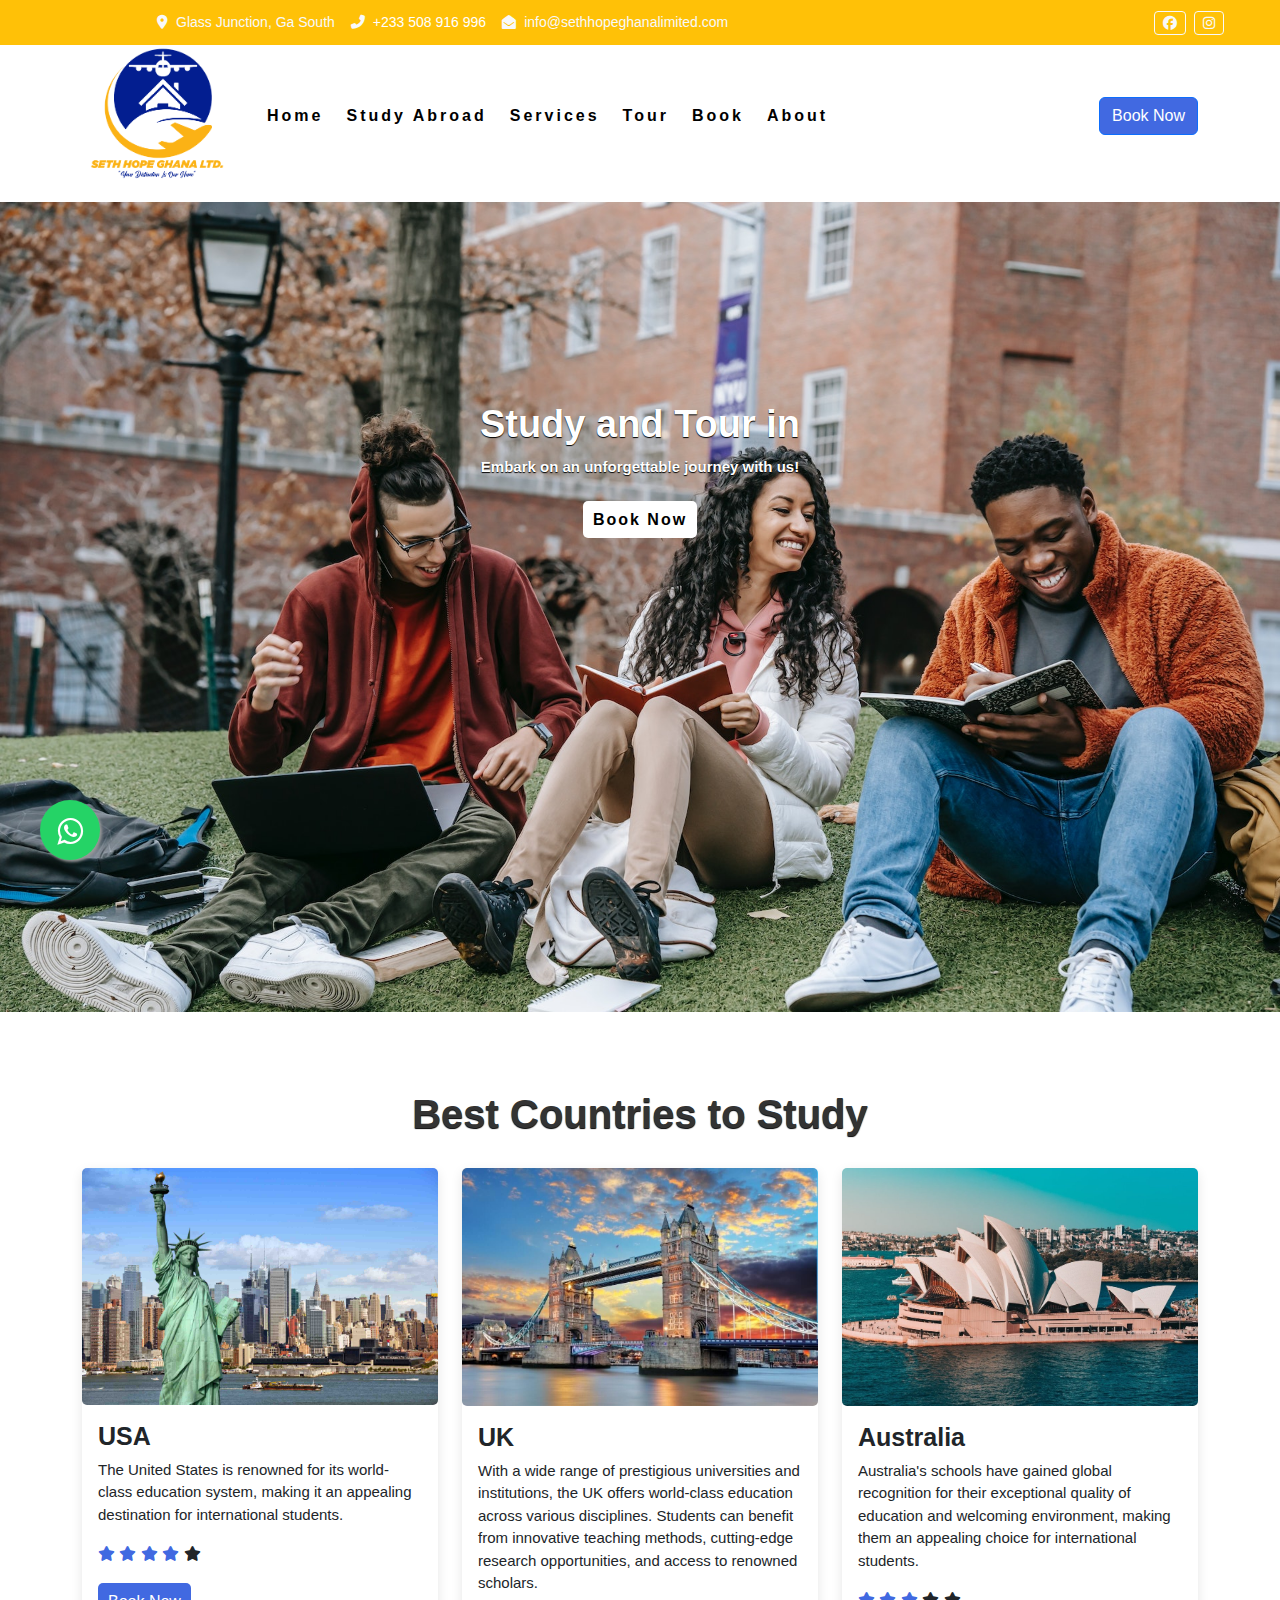
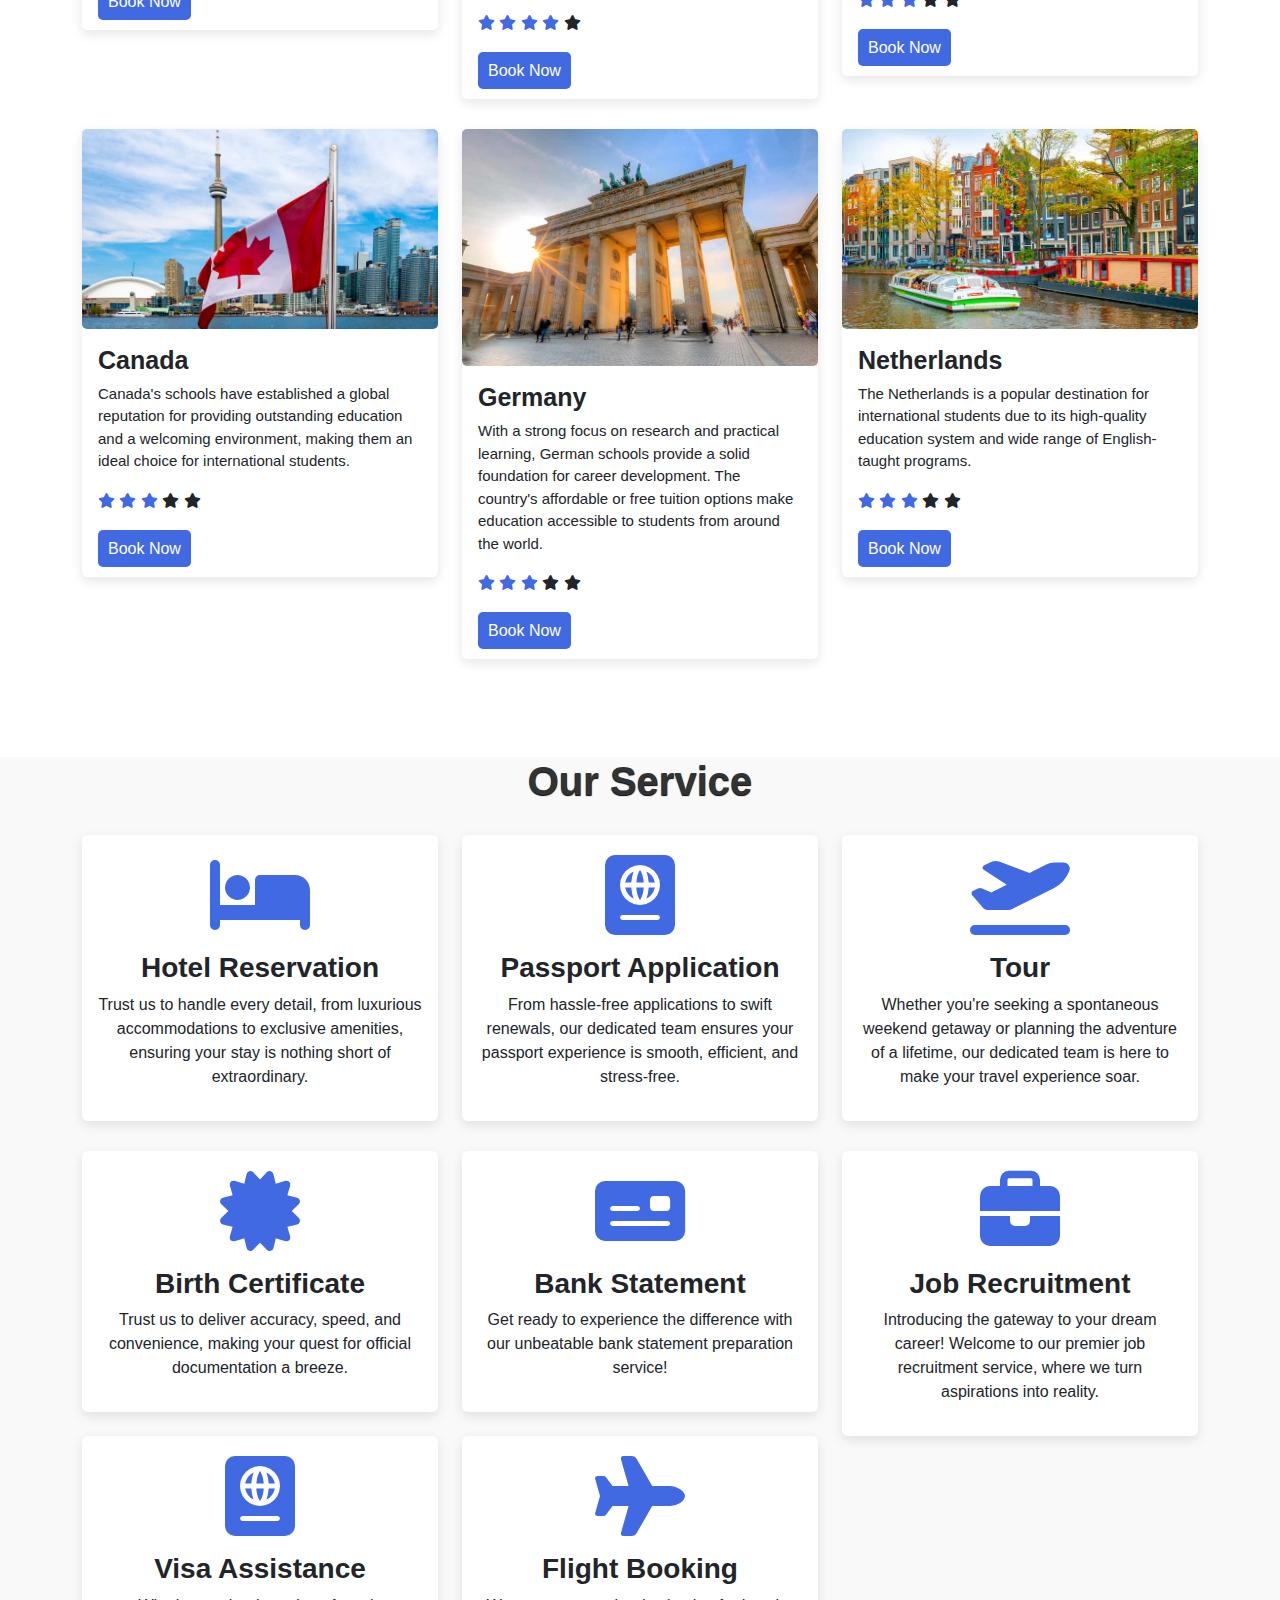
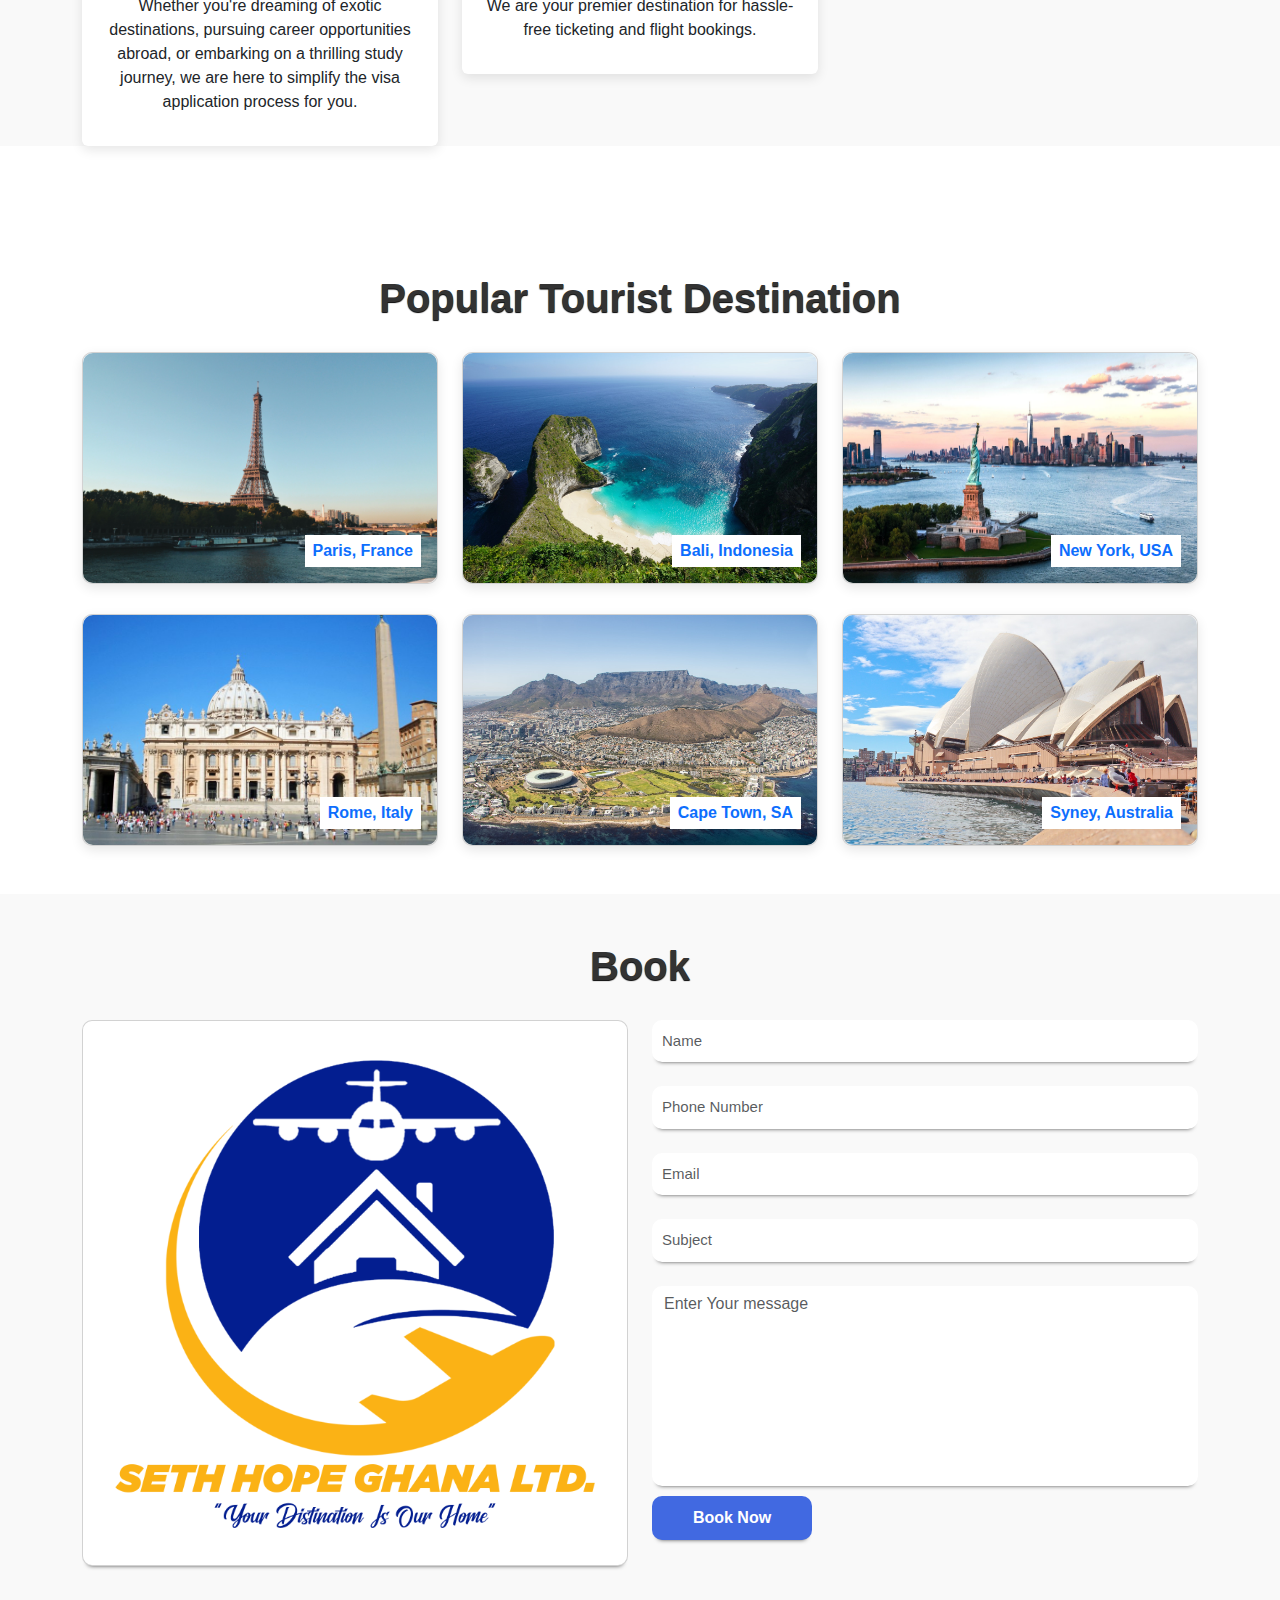
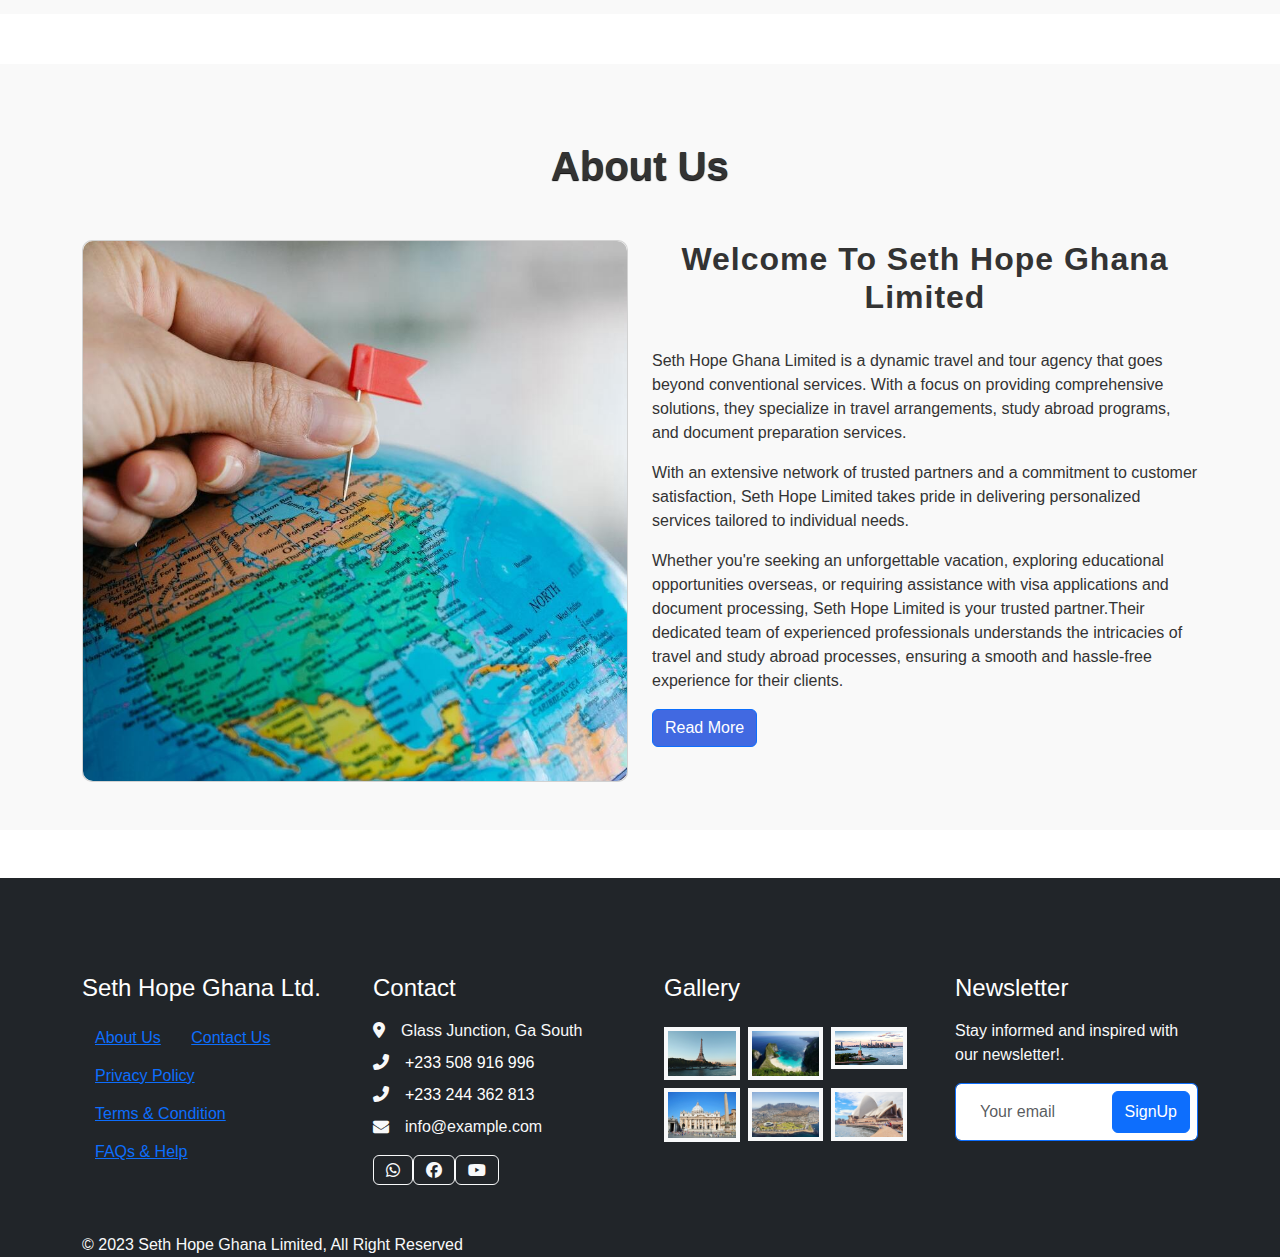
==== index.html @ 926e3846 "website files" ====
<html lang="en">
<head>
    <meta charset="UTF-8">
    <meta http-equiv="X-UA-Compatible" content="IE=edge">
    <meta name="viewport" content="width=device-width, initial-scale=1.0">
    <title>Seth Hope Ghana Limited</title>

    

    <!-- Bootstrap Link -->
    <!-- <link href="https://cdn.jsdelivr.net/npm/bootstrap@5.0.2/dist/css/bootstrap.min.css" rel="stylesheet" integrity="sha384-EVSTQN3/azprG1Anm3QDgpJLIm9Nao0Yz1ztcQTwFspd3yD65VohhpuuCOmLASjC" crossorigin="anonymous"> -->
    <link rel="stylesheet" href="css/bootstrap.min.css">
    <link rel="stylesheet" href="css/style.css">
    <!-- Bootstrap Link -->


    <!-- Font Awesome Cdn -->
    <link rel="stylesheet" href="https://cdnjs.cloudflare.com/ajax/libs/font-awesome/6.2.1/css/all.min.css">
    <link rel="stylesheet" href="https://maxcdn.bootstrapcdn.com/font-awesome/4.5.0/css/font-awesome.min.css">
    <!-- Font Awesome Cdn -->


    <!-- Google Fonts -->
    <link rel="preconnect" href="https://fonts.googleapis.com">
    <link rel="preconnect" href="https://fonts.gstatic.com" crossorigin>
    <link href="https://fonts.googleapis.com/css2?family=Roboto:wght@500&display=swap" rel="stylesheet">
    <!-- Google Fonts -->

    <!-- Libraries Stylesheet -->
    <link href="lib/animate/animate.min.css" rel="stylesheet">
    <link href="lib/owlcarousel/assets/owl.carousel.min.css" rel="stylesheet">
    <link href="lib/tempusdominus/css/tempusdominus-bootstrap-4.min.css" rel="stylesheet" />
</head>
<body>
    <!-- Back-to-top Start -->
    <button onclick="topFunction()" id="myBtn" title="Go to top"><i class="fas fa-angle-up"></i></button> 
    <!-- Back-to-top End -->

    <!-- Topbar Start -->
    <div class="container-fluid bg-warning px-5 d-none d-lg-block fixed-top">
      <div class="row gx-0">
          <div class="col-lg-8 text-center text-lg-center mb-2 mb-lg-0">
              <div class="d-inline-flex align-items-center" style="height: 45px;">
                  <small class="me-3 text-light"><i class="fa fa-map-marker-alt me-2"></i>Glass Junction, Ga South</small>
                  <small class="me-3 text-light"><i class="fa fa-phone-alt me-2"></i><a href="tel://+233 508 916 996" id="tel">+233 508 916 996</a></small>
                  <small class="text-light"><i class="fa fa-envelope-open me-2"></i>info@sethhopeghanalimited.com</small>
              </div>
          </div>
          <div class="col-lg-4 text-center text-lg-end">
              <div class="d-inline-flex align-items-center" style="height: 45px;">
                  <a class="btn btn-sm btn-outline-light btn-sm-square  me-2" href=""><i class="fab fa-facebook-f fw-normal"></i></a>
                  <a class="btn btn-sm btn-outline-light btn-sm-square  me-2" href=""><i class="fab fa-instagram fw-normal"></i></a>
              </div>
          </div>
      </div>
  </div>
  <!-- Topbar End -->

    <!-- Navbar Start -->
    <nav class="navbar navbar-expand-lg " id="navbar">
        <div class="container">
          <a class="navbar-brand me-auto" href="index.html" id="logo1">
            <img src="images/Seth Hope Ghana Ltd. logo.png" alt="Logo" height="150px" width="150px">
          </a>
          <button class="navbar-toggler" type="button" data-bs-toggle="collapse" data-bs-target="#mynavbar">
            <span><i class="fa-solid fa-bars"></i></span>
          </button>
          <div class="collapse navbar-collapse" id="mynavbar">
            <ul class="navbar-nav me-auto">
              <li class="nav-item">
                <a class="nav-link active" href="index.html">Home</a>
              </li>
              <li class="nav-item">
                <a class="nav-link" href="#packages">Study Abroad</a>
              </li>
              <li class="nav-item">
                <a class="nav-link" href="#services">Services</a>
              </li>
              <li class="nav-item">
                <a class="nav-link" href="#gallary">Tour</a>
              </li>
              <li class="nav-item">
                <a class="nav-link" href="#book">Book</a>
              </li>
              <li class="nav-item">
                <a class="nav-link" href="#about">About</a>
              </li>
            </ul>
            <form class="d-flex">
              <!-- <input class="form-control me-2" type="text" placeholder="Search"> -->
              <a href="#book" class="btn btn-primary m" type="button" id="nav-book">Book Now</a>
            </form>
          </div>
        </div>
      </nav>
    <!-- Navbar End -->



    <!-- Home Section Start -->
    <div class="home">
        <div class="content">
            <h5>Study and Tour in</h5>
            <h1><span class="changecontent"></span></h1>
            <p>Embark on an unforgettable journey with us!</p>
            <a href="#book">Book Now</a>
        </div>
    </div>
    <!-- Home Section End -->



    <!-- Section Packages/Study Start -->
    <section class="packages py-5" id="packages">
      <div class="container">
        <div class="main-txt">
          <h1>Best Countries to Study</h1>
        </div>
        <div class="row" style="margin-top: 30px;">
          <div class="col-md-4 py-3 py-md-0">
            <div class="card">
              <img src="./images/statue-of-liberty-new-york-city-skyline.jpg" alt="">
              <div class="card-body">
                <h3>USA</h3>
                <p>The United States is renowned for its world-class education system, making 
                  it an appealing destination for international students.</p>
                <div class="star">
                  <i class="fa-solid fa-star checked"></i>
                  <i class="fa-solid fa-star checked"></i>
                  <i class="fa-solid fa-star checked"></i>
                  <i class="fa-solid fa-star checked"></i>
                  <i class="fa-solid fa-star "></i>
              </div><br>
                <a href="#book">Book Now</a>
              </div>
            </div>
          </div>
          <div class="col-md-4 py-3 py-md-0">
            <div class="card">
              <img src="./images/UK-Tower-bridge-1024x683.jpg" alt="">
              <div class="card-body">
                <h3>UK</h3>
                <p>With a wide range of prestigious universities and institutions, 
                  the UK offers world-class education across various disciplines. 
                  Students can benefit from innovative teaching methods, cutting-edge 
                  research opportunities, and access to renowned scholars.</p>
                <div class="star">
                  <i class="fa-solid fa-star checked"></i>
                  <i class="fa-solid fa-star checked"></i>
                  <i class="fa-solid fa-star checked"></i>
                  <i class="fa-solid fa-star checked"></i>
                  <i class="fa-solid fa-star "></i>
                </div><br>
                <a href="#book">Book Now</a>
              </div>
            </div>
          </div>
          <div class="col-md-4 py-3 py-md-0">
            <div class="card">
              <img src="./images/Australia.jpg" alt="">
              <div class="card-body">
                <h3>Australia</h3>
                <p>Australia's schools have gained global recognition for their exceptional quality 
                  of education and welcoming environment, making them an appealing choice for 
                  international students. </p>
                <div class="star">
                  <i class="fa-solid fa-star checked"></i>
                  <i class="fa-solid fa-star checked"></i>
                  <i class="fa-solid fa-star checked"></i>
                  <i class="fa-solid fa-star "></i>
                  <i class="fa-solid fa-star "></i>
                </div><br>
                <a href="#book">Book Now</a>
              </div>
            </div>
          </div>
        </div>
        <div class="row" style="margin-top: 30px;">
          <div class="col-md-4 py-3 py-md-0">
            <div class="card">
              <img src="./images/Canada.jpg" alt="">
              <div class="card-body">
                <h3>Canada</h3>
                <p>Canada's schools have established a global reputation for providing outstanding 
                  education and a welcoming environment, making them an ideal choice for international 
                  students. </p>
                <div class="star">
                  <i class="fa-solid fa-star checked"></i>
                  <i class="fa-solid fa-star checked"></i>
                  <i class="fa-solid fa-star checked"></i>
                  <i class="fa-solid fa-star "></i>
                  <i class="fa-solid fa-star "></i>
                </div><br>
                <a href="#book">Book Now</a>
              </div>
            </div>
          </div>
          <div class="col-md-4 py-3 py-md-0">
            <div class="card">
              <img src="./images/germany-1024x683.jpg" alt="">
              <div class="card-body">
                <h3>Germany</h3>
                <p>With a strong focus on research and practical learning, German schools provide 
                  a solid foundation for career development. The country's affordable or free 
                  tuition options make education accessible to students from around the world.</p>
                <div class="star">
                  <i class="fa-solid fa-star checked"></i>
                  <i class="fa-solid fa-star checked"></i>
                  <i class="fa-solid fa-star checked"></i>
                  <i class="fa-solid fa-star "></i>
                  <i class="fa-solid fa-star "></i>
                </div><br>
                <a href="#book">Book Now</a>
              </div>
            </div>
          </div>
          <div class="col-md-4 py-3 py-md-0">
            <div class="card">
              <img src="./images/Netherlands-landmark.jpeg" alt="">
              <div class="card-body">
                <h3>Netherlands</h3>
                <p>The Netherlands is a popular destination for international students due to its 
                  high-quality education system and wide range of English-taught programs.</p>
                <div class="star">
                  <i class="fa-solid fa-star checked"></i>
                  <i class="fa-solid fa-star checked"></i>
                  <i class="fa-solid fa-star checked"></i>
                  <i class="fa-solid fa-star "></i>
                  <i class="fa-solid fa-star "></i>
                </div><br>
                <a href="#book">Book Now</a>
              </div>
            </div>
          </div>
        </div>
      </div>
    </section>
    <!-- Section Packages End -->


    <!-- Section Services Start -->
    <section class="services py-auto" id="services">
      <div class="container">
        <div class="main-txt">
          <h1>Our Service</h1>
        </div>
        <div class="row" style="margin-top: 30px;">
          <div class="col-md-4 py-3 py-md-0">
            <div class="card">
              <i class="fas fa-hotel"></i>
              <div class="card-body">
                <h3>Hotel Reservation</h3>
                <p>Trust us to handle every detail, from luxurious accommodations to exclusive amenities, ensuring your stay 
                  is nothing short of extraordinary.
                </p>
              </div>
            </div>
          </div>
          <div class="col-md-4 py-3 py-md-0">
            <div class="card">
              <i class="fas fa-passport"></i>
              <div class="card-body">
                <h3>Passport Application</h3>
                <p>
                  From hassle-free applications to swift renewals, our dedicated team ensures your 
                  passport experience is smooth, efficient, and stress-free.
                </p>
              </div>
            </div>
          </div>
          <div class="col-md-4 py-3 py-md-0">
            <div class="card">
              <i class="fas fa-plane-departure"></i>
              <div class="card-body">
                <h3>Tour</h3>
                <p>Whether you're seeking a spontaneous weekend getaway or planning the adventure 
                  of a lifetime, our dedicated team is here to make your travel experience soar.</p>
              </div>
            </div>
          </div>
        </div>
        <div class="row" style="margin-top: 30px;">
          <div class="col-md-4 py-3 py-md-0">
            <div class="card">
              <i class="fas fa-certificate"></i>
              <div class="card-body">
                <h3>Birth Certificate</h3>
                <p>Trust us to deliver accuracy, speed, and convenience, making your quest 
                  for official documentation a breeze.</p>
              </div>
            </div>
          </div>
          <div class="col-md-4 py-3 py-md-0">
            <div class="card">
              <i class="fas fa-money-check"></i>
              <div class="card-body">
                <h3>Bank Statement</h3>
                <p>Get ready to experience the difference with our unbeatable bank statement 
                  preparation service! 
                </p>
              </div>
            </div>
          </div>
          <div class="col-md-4 py-3 py-md-0">
            <div class="card">
              <i class="fas fa-briefcase"></i>
              <div class="card-body">
                <h3>Job Recruitment</h3>
                <p>Introducing the gateway to your dream career! Welcome to our premier job 
                  recruitment service, where we turn aspirations into reality.
                </p>
              </div>
            </div>
          </div>
          <div class="col-md-4 py-3 py-md-0">
            <div class="card">
              <i class="fas fa-passport"></i>
              <div class="card-body">
                <h3>Visa Assistance</h3>
                <p>Whether you're dreaming of exotic destinations, pursuing career opportunities 
                  abroad, or embarking on a thrilling study journey, we are here to simplify 
                  the visa application process for you.
                </p>
              </div>
            </div>
          </div>
          <div class="col-md-4 py-3 py-md-0">
            <div class="card">
              <i class="fas fa-plane"></i>
              <div class="card-body">
                <h3>Flight Booking</h3>
                <p>We are your premier destination for hassle-free ticketing and flight bookings.
                </p>
              </div>
            </div>
          </div>
        </div>
      </div>
    </section>
    <!-- Section Services End -->




    <!-- Section Tour Start -->
    <section class="gallary py-5" id="gallary">
      <div class="container">
        <div class="main-txt">
          <h1>Popular Tourist Destination</h1>
        </div>
        <div class="row" style="margin-top: 30px;">
          <div class="col-md-4 py-3 py-md-0">
            <div class="card">
              <img src="./images/paris.jpg" alt="Paris, France" height="230px">
              <div class="bg-white text-primary fw-bold position-absolute bottom-0 end-0 m-3 py-1 px-2">Paris, France</div>
            </div>
          </div>
          <div class="col-md-4 py-3 py-md-0">
            <div class="card">
              <img src="./images/bali.jpg" alt="Bali, Indonesia" height="230px">
              <div class="bg-white text-primary fw-bold position-absolute bottom-0 end-0 m-3 py-1 px-2">Bali, Indonesia</div>
            </div>
          </div>
          <div class="col-md-4 py-3 py-md-0">
            <div class="card">
              <img src="./images/new-york.jpg" alt="new york, USA" height="230px">
              <div class="bg-white text-primary fw-bold position-absolute bottom-0 end-0 m-3 py-1 px-2">New York, USA</div>
            </div>
          </div>
        </div>
        <div class="row" style="margin-top: 30px;">
          <div class="col-md-4 py-3 py-md-0">
            <div class="card">
              <img src="./images/rome.jpg" alt="Rome, Italy" height="230px">
              <div class="bg-white text-primary fw-bold position-absolute bottom-0 end-0 m-3 py-1 px-2">Rome, Italy</div>
            </div>
          </div>
          <div class="col-md-4 py-3 py-md-0">
            <div class="card">
              <img src="./images/cape-town.jpg" alt="Cape Town, South Africa" height="230px">
              <div class="bg-white text-primary fw-bold position-absolute bottom-0 end-0 m-3 py-1 px-2">Cape Town, SA</div>
            </div>
          </div>
          <div class="col-md-4 py-3 py-md-0">
            <div class="card">
              <img src="./images/sydney.jpg" alt="Sydney, Australia" height="230px">
              <div class="bg-white text-primary fw-bold position-absolute bottom-0 end-0 m-3 py-1 px-2">Syney, Australia</div>
            </div>
          </div>
        </div>
      </div>
    </section>
    <!-- Section Gallary End -->

    <!-- Section Book Start -->
    <section class="book py-5" id="book">
      <div class="container">
        <div class="main-text">
          <h1>Book</h1>
        </div>
        <div class="row">
          <div class="col-md-6 py-3 py-md-0">
            <div class="card">
              <img src="./images/Seth Hope Ghana Ltd. logo.png" alt="">
            </div>
          </div>
          <div class="col-md-6 py-3 py-md-0">
            <form action="mailto:someone@example.com" method="post" enctype="text/plain">
              <input type="text" class="form-control" placeholder="Name" required><br>
              <input type="text" class="form-control" placeholder="Phone Number" required><br>
              <input type="email" class="form-control" placeholder="Email" required><br>
              <input type="text" class="form-control" placeholder="Subject" required><br>
              <textarea class="form-control" rows="5" name="text" placeholder="Enter Your message"></textarea>
              <input type="submit" value="Book Now" class="submit" required>
            </form>
          </div>
        </div>
      </div>
    </section>
    <!-- Section Book End -->

    <!-- About Start -->
    <section class="about py-5" id="about">
      <div class="container">
        <div class="main-txt">
          <h1>About Us</h1>
        </div>
        <div class="row" style="margin-top: 50px;">
          <div class="col-md-6 py-3 py-md-0">
            <div class="card">
              <img src="./images/Pin_on_Map-crop.jpg" alt="">
            </div>
          </div>
          <div class="col-md-6 py-3 py-md-0">
            <h2 class="text-center">Welcome To Seth Hope Ghana Limited</h2><br>
            <p>Seth Hope Ghana Limited is a dynamic travel and tour agency that goes beyond 
              conventional services. With a focus on providing comprehensive solutions,
              they specialize in travel arrangements, study abroad programs, and 
              document preparation services.</p>
              <p>With an extensive network of trusted partners and a commitment to customer 
                satisfaction, Seth Hope Limited takes pride in delivering personalized 
                services tailored to individual needs.</p> 
              <p>Whether you're seeking an unforgettable 
                vacation, exploring educational opportunities overseas, or requiring 
                assistance with visa applications and document processing, Seth Hope 
                Limited is your trusted partner.Their dedicated team of experienced 
                professionals understands the intricacies of travel and study abroad 
                processes, ensuring a smooth and hassle-free experience for their clients. </p>
            <a href="contact.html" class="btn btn-primary m" type="button" id="nav-book">Read More</a>
          </div>
        </div>
      </div>
    </section>
    <!-- About End -->

    <!-- Whatsapp Float Start -->
    <a href="https://api.whatsapp.com/send?phone=0508916996" class="float" target="_blank">
      <i class="fa fa-whatsapp my-float"></i>
    </a>
    <!-- Whatsapp Float End -->

    
    <!-- Footer Start -->
    <div class="container-fluid bg-dark text-light footer pt-5 mt-5 wow fadeIn" data-wow-delay="0.1s">
      <div class="container py-5">
          <div class="row g-5">
              <div class="col-lg-3 col-md-6">
                  <h4 class="text-white mb-3">Seth Hope Ghana Ltd.</h4>
                  <a class="btn btn-link" href="#about">About Us</a>
                  <a class="btn btn-link" href="contact.html">Contact Us</a>
                  <a class="btn btn-link" >Privacy Policy</a>
                  <a class="btn btn-link">Terms & Condition</a>
                  <a class="btn btn-link" >FAQs & Help</a>
              </div>
              <div class="col-lg-3 col-md-6">
                  <h4 class="text-white mb-3">Contact</h4>
                  <p class="mb-2"><i class="fa fa-map-marker-alt me-3"></i>Glass Junction, Ga South</p>
                  <div>
                    <p class="mb-2"><i class="fa fa-phone-alt me-3"></i><a href="tel://+233 508 916 996" id="tel">+233 508 916 996</a></p>
                    <p class="mb-2"><i class="fa fa-phone-alt me-3"></i><a href="tel://+233 508 916 996" id="tel">+233 244 362 813</a></p>
                  </div>
                  <p class="mb-2"><i class="fa fa-envelope me-3"></i>info@example.com</p>
                  <div class="d-flex pt-2">
                      <a class="btn btn-outline-light btn-social" href="https://api.whatsapp.com/send?phone=0508916996"><i class="fab fa-whatsapp"></i></a>
                      <a class="btn btn-outline-light btn-social" href=""><i class="fab fa-facebook-f"></i></a>
                      <a class="btn btn-outline-light btn-social" href=""><i class="fab fa-youtube"></i></a>
                  </div>
              </div>
              <div class="col-lg-3 col-md-6">
                  <h4 class="text-white mb-3">Gallery</h4>
                  <div class="row g-2 pt-2">
                      <div class="col-4">
                          <img class="img-fluid bg-light p-1" src="images/paris.jpg" alt="">
                      </div>
                      <div class="col-4">
                          <img class="img-fluid bg-light p-1" src="images/bali.jpg" alt="">
                      </div>
                      <div class="col-4">
                          <img class="img-fluid bg-light p-1" src="images/new-york.jpg" alt="">
                      </div>
                      <div class="col-4">
                          <img class="img-fluid bg-light p-1" src="images/rome.jpg" alt="">
                      </div>
                      <div class="col-4">
                          <img class="img-fluid bg-light p-1" src="images/cape-town.jpg" alt="">
                      </div>
                      <div class="col-4">
                          <img class="img-fluid bg-light p-1" src="images/sydney.jpg" alt="">
                      </div>
                  </div>
              </div>
              <div class="col-lg-3 col-md-6">
                  <h4 class="text-white mb-3">Newsletter</h4>
                  <p>Stay informed and inspired with our newsletter!.</p>
                  <div class="position-relative mx-auto" style="max-width: 400px;">
                      <input class="form-control border-primary w-100 py-3 ps-4 pe-5" type="text" placeholder="Your email">
                      <button type="button" class="btn btn-primary py-2 position-absolute top-0 end-0 mt-2 me-2">SignUp</button>
                  </div>
              </div>
          </div>
      </div>
      <div class="container">
          <div class="copyright">
              <div class="row ">
                  <div class="col-md-6 text-center text-md-start mb-3 mb-md-0">
                      &copy; <a class="border-bottom" href="#"></a> 2023 Seth Hope Ghana Limited, All Right Reserved
                  </div>
                  <div class="col-md-6 text-center text-md-end">
                  </div>
              </div>
          </div>
      </div>
  </div>
  <!-- Footer End -->


  <!-- <script src="https://cdn.jsdelivr.net/npm/bootstrap@5.0.2/dist/js/bootstrap.bundle.min.js" integrity="sha384-MrcW6ZMFYlzcLA8Nl+NtUVF0sA7MsXsP1UyJoMp4YLEuNSfAP+JcXn/tWtIaxVXM" crossorigin="anonymous"></script> -->
  <script src="js/bootstrap.bundle.min.js"></script>
  <script src="/js/javascript.js"></script>

</body>
</html>
---- css/style.css ----
*{
    margin: 0;
    padding: 0;
    box-sizing:content-box;
    text-decoration: none;
    list-style: none;
    scroll-behavior: smooth;
    font-family: 'Lato', sans-serif;
}

#logo1{
    height: 100px;
}
/* Top Bar */
.top-bar{
    background-color: goldenrod;
    justify-content: center;
    text-align: justify;
}
/* Top Bar */


/* Navbar Start */
#navbar{
    background: white;
    /* margin-top: 3%; */
    padding-top: 3%;
}
#logo1{
    position:relative; /* not here*/
    font-size: 36px;
    font-weight: 550;
    color: black;
    text-shadow: 0px 1px 1px black;
    margin-bottom: 5%;
    padding-top: 0%;
}
#logo{
    position:absolute;
    top:10px; 
    left:10px;
    width:40px;
    height:40px;
    overflow:hidden;
}

#logo span{
    color: #4169e1;
}


.navbar-toggler span{
    color: #4169e1;
}
.navbar-nav{
    margin-left: 20px;
}
.nav-item .nav-link{
    font-size: 16px;
    font-weight: 550;
    color: black;
    letter-spacing: 3px;
    border-radius: 3px;
    transition: 0.5s ease;
    margin-left: 7;
}
.nav-item .nav-link:hover{
    background: #4169e1;
    color: white;
}
#navbar form button{
    background: 4169e1;
    color: white;
    border: none;
}

#nav-book{
    background-color: #4169e1;
}
/* Navbar End */


/* Home Section Start */
.home{
    width: 100%;
    height: 90vh;
    background-image: url(/images/students_on_campus-1920x1280.jpg);
    background-repeat: no-repeat;
    background-size: cover;
}
.home .content{
    text-align: center;
    padding-top: 200px;
}
.home .content h5{
    color: white;
    font-size: 38px;
    font-weight: 550;
    text-shadow: 0px 1px 1px black;
}
.home .content h1{
    color: white;
    font-size: 70px;
    font-weight: 550;
    text-shadow: 0px 1px 1px black;
    margin-top: 5px;
}
.changecontent::after{
    content: ' ';
    color: #4169e1;
    text-shadow: 0px 1px 1px black;
    animation: changetext 25.5s infinite linear;
}
@keyframes changetext{
    0%{content: "Europe";}
    10%{content: "UK";}
    20%{content: "United States";}
    30%{content: "Canada";}
    40%{content: "Australia";}
    50%{content: "Golf Countries";}
    60%{content: "Italy";}
    70%{content: "Turkey";}
    80%{content: "France";}
    90%{content: "Germany";}
    100%{content: "United kingdom";}
} 
.home .content p{
    color: white;
    font-size: 15px;
    font-weight: 600;
    text-shadow: 0px 1px 1px black;
    margin-bottom: 30px;
    margin-top: 5px;
}
.home .content a{
    padding: 10px;
    background: white;
    color: black;
    letter-spacing: 2px;
    font-weight: 550;
    border-radius: 5px;
    text-decoration: none;
    transition: 0.5s;
}
.home .content a:hover{
    background: #4169e1;
    color: white;
}
@media (max-width:850px){
    .home{
        background-position: 50%;
    }
}
@media (max-width:450px){
    .home .content h5{
        font-size: 25px;
    }
    .home .content h1{
        font-size: 38px;
    }
    .home .content p{
        font-size: 13px;
    }
}
/* @media (min-width: 100px) and (max-width: 400px) {
    .navbar-brand {
        padding-top: 1em;
        padding-bottom: 2em;
        margin-bottom: 1rem;
    }
}

/* Home Section End */




/* Section Packages Start */
.main-txt h1{
    text-align: center;
    margin-top: 30px;
    font-weight: 600;
    text-shadow: 0px 1px 1px black;
}
.main-txt h1 span{
    color: #4169e1;
}
.packages .card{
    border-radius: 5px;
    border: none;
    box-shadow: rgba(0,0,0,0.1) 0px 4px 12px;
}
.packages .card img{
    border-radius: 5px;
    transition: 0.5s;
}

.packages .card img:hover{
    transform: scale(1.1);
}

.packages .card .card-body{
    background: transparent;
}
.packages .card .card-body h3{
    font-size: 25px;
    font-weight: 600;
}
.packages .card .card-body p{
    font-size: 15px;
}
.checked{
    color: #4169e1;
}
.star i{
    font-size: 15px;
}
.packages .card .card-body h6{
    font-size: 20px;
}
.packages .card .card-body a{
    padding: 10px;
    text-decoration: none;
    background: #4169e1;
    color: white;
    border-radius: 5px;
}
/* Section Packages End */




/* Section Services Start */
.services{
    background: #f9f9f9;
    margin-top: 50px;
}
.services .card{
    box-shadow: rgba(0,0,0,0.1) 0px 4px 12px;
    border: none;
    cursor: pointer;
}
.services .card i{
    font-size: 80px;
    text-align: center;
    color: #4169e1;
    margin-top: 20px;
}
.services .card .card-body h3{
    font-weight: 600;
}
.services .card .card-body{
    text-align: center;
}
/* Section Services End */





/* Section Tour Start */
.gallary{
    margin-top: 50px;
}
.gallary .card{
    border-radius: 10px;
    box-shadow: rgba(0,0,0,0.1) 0px 4px 12px;
    cursor: pointer;
}
.gallary .card img{
    border-radius: 10px;
    transition: 0.5s;
}
.gallary .card img:hover{
    transform: scale(1.1);
}
/* Section Gallary End */

/* Section Book Start */
.book{
    background: #f9f9f9;
    padding: 50px;
}
.main-text h1{
    text-align: center;
    text-shadow: 0px 1px 1px black;
    font-weight: 600;
}
.main-text h1 span{
    color: #4169e1;
}
.book .card{
    border-radius: 10px;
    box-shadow: 0px 5px 5px -6px black;
}
.book .row{
    margin-top: 30px;
}
.book form input{
    padding: 10px;
    color: black;
    border: none;
    outline: none;
    font-size: 15px;
    border-radius: 10px;
    box-shadow: 0px 5px 5px -6px black;
}
.book form textarea{
    border: none;
    border-radius: 10px;
    resize: none;
    box-shadow: 0px 5px 5px -6px black;
    height: 200px;
}
.book .submit{
    width: 160px;
    font-size: 16px;
    font-weight: 550;
    background: #4169e1;
    color: white;
    margin-top: 10px;
    transition: 0.5s;
}
.book .submit:hover{
    width: 170px;
}
@media (max-width:765px){
    .book{
        padding: 0;
    }
    .main-text h1{
        padding: 20px;
    }
}
/* Section Book End */



/* About Start */
.about{
    padding: 50px;
    margin-top: 50px;
    background: #f9f9f9;
}
.about .card{
    border-radius: 10px;
}
.about .card img{
    border-radius: 10px;
}
.about h2{
    font-weight: 600;
    letter-spacing: 1px;
}
.about p{
    font-weight: 500;
}
#about-btn{
    width: 150px;
    height: 38px;
    border: none;
    border-radius: 5px;
    background: #4169e1;
    color: white;
    letter-spacing: 2px;
    font-weight: 550;
    transition: 0.5s ease;
    cursor: pointer;
}
#about-btn:hover{
    width: 170px;
}
@media (max-width:765px){
    .about{
        padding: 0;
    }
}
/* About End */


/* Whatsapp Float Start */

.float{
    position:fixed;
    width:60px;
    height:60px;
    bottom:40px;
    left:40px;
    background-color:#25d366;
    color:#FFF;
    border-radius:50px;
    text-align:center;
    font-size:30px;
    box-shadow: 2px 2px 3px #999;
    z-index:100;
}
    
.my-float{
    margin-top:16px;
}

.float:hover{
    transform:rotate(360deg);
    transition: 0.5s ease;
}
/* Whatsapp Float End */


/* Back-to-top Start */
#myBtn {
    display: none;
    position: fixed;
    bottom: 20px;
    right: 30px;
    z-index: 99; 
    border: none; 
    outline: none; 
    background-color: #4169e1;
    color: white; 
    cursor: pointer; 
    padding: 15px;
    border-radius: 10px; 
    font-size: 18px;
    }

#myBtn:hover {
    background-color: #555; 
    }
/* Back-to-top End */


/* Contact us */

* {
	margin:0px;
	padding:0px;
}
*, *:after, *:before { -webkit-box-sizing: border-box; -moz-box-sizing: border-box; -ms-box-sizing:border-box; -o-box-sizing:border-box; box-sizing: border-box; }

.clearfix:before, .clearfix:after { display: table; content: ''; }
.clearfix:after { clear: both; }


body {
	background: #ffffff;
	color: #333;
	font-weight: normal;
	font-size: 1em;
	font-family: 'Roboto', Arial, sans-serif;
}

input:focus, textarea:focus, keygen:focus, select:focus {
	outline: none;
}
::-moz-placeholder {
	color: #666;
	font-weight: 300;
	opacity: 1;
}

::-webkit-input-placeholder {
	color: #666;
	font-weight: 300;
}


/* Contact Form Styling */

.textcenter {
	text-align: center;
}
.section1 {
	text-align: center;
	display: table;
	width: 100%;
}
.section1 .shtext {
	display: block;
	margin-top: 20px;
}
.section1 .seperator {
	border-bottom:1px solid #a2a2a2;
	width: 35px;
	display: inline-block;
	margin: 20px;
}

.section1 h1 {
	font-size: 40px;
	color: #4169e1;
	font-weight: normal;
}

.section2 {
    width: 1200px;
    margin: 25px auto;
}
.section2 .col2 {
	width: 48.71%;
}
.section2 .col2.first {
	float: left;
}
.section2 .col2.last {
	float: right;
}
.section2 .col2.column2 {
	padding: 0 30px;
}
.section2 span.collig {
	color: #a2a2a2;
	margin-right: 10px;
	display: inline-block;
}
.section2 .sec2addr {
	display: block;
	line-height: 26px;
}
.section2 .sec2addr p:first-child {
	margin-bottom: 10px;
}
.section2 .sec2contactform input[type="text"], 
.section2 .sec2contactform input[type="email"],
.section2 .sec2contactform textarea {
    padding: 18px;
    border: 0;
    background: #EDEDED;
    margin: 7px 0;
}
.section2 .sec2contactform textarea {
	width: 100%;
	display: block;
	color: #666;
  resize:none;
}
.section2 .sec2contactform input[type="submit"] {
	padding: 15px 40px;
    color: #fff;
    border: 0;
    background: #4169e1;
    font-size: 16px;
    text-transform: uppercase;
    margin: 7px 0;
    cursor: pointer;
}
.section2 .sec2contactform h3 {
	font-weight: normal;
    margin: 20px 0;
    margin-top: 30px;
    border-bottom: 1px solid #ddd;
    padding-bottom: 19px;
    color: #4169e1;
}

/* @media querries */

@media only screen and (max-width: 1266px) {
	.section2 {
		width: 100%;
	}
}
@media only screen and (max-width: 960px) {
	.container {
		padding: 0 30px 70px;
	}
	.section2 .col2 {
		width: 100%;
		display: block;
	}
	.section2 .col2.first {
		margin-bottom: 10px;
	}
	.section2 .col2.column2 {
		padding: 0;
	}
	body .sec2map {
		height: 250px !important;
	}
}
@media only screen and (max-width: 768px) {
	.section2 .sec2addr {
		font-size: 14px;
	}
	.section2 .sec2contactform h3 {
		font-size: 16px;
	}
	.section2 .sec2contactform input[type="text"], .section2 .sec2contactform input[type="email"], .section2 .sec2contactform textarea {
		padding: 10px;
		margin:3px 0;
	}
	.section2 .sec2contactform input[type="submit"] {
		padding: 10px 30px;
		font-size: 14px;
	}
}
@media only screen and (max-width: 420px) {
	.section1 h1 {
		font-size: 28px;
	}	
}

/* Contact us */

/* Footer Start */
#tel{
    text-decoration: none;
    color: white;
}
/* Footer End */
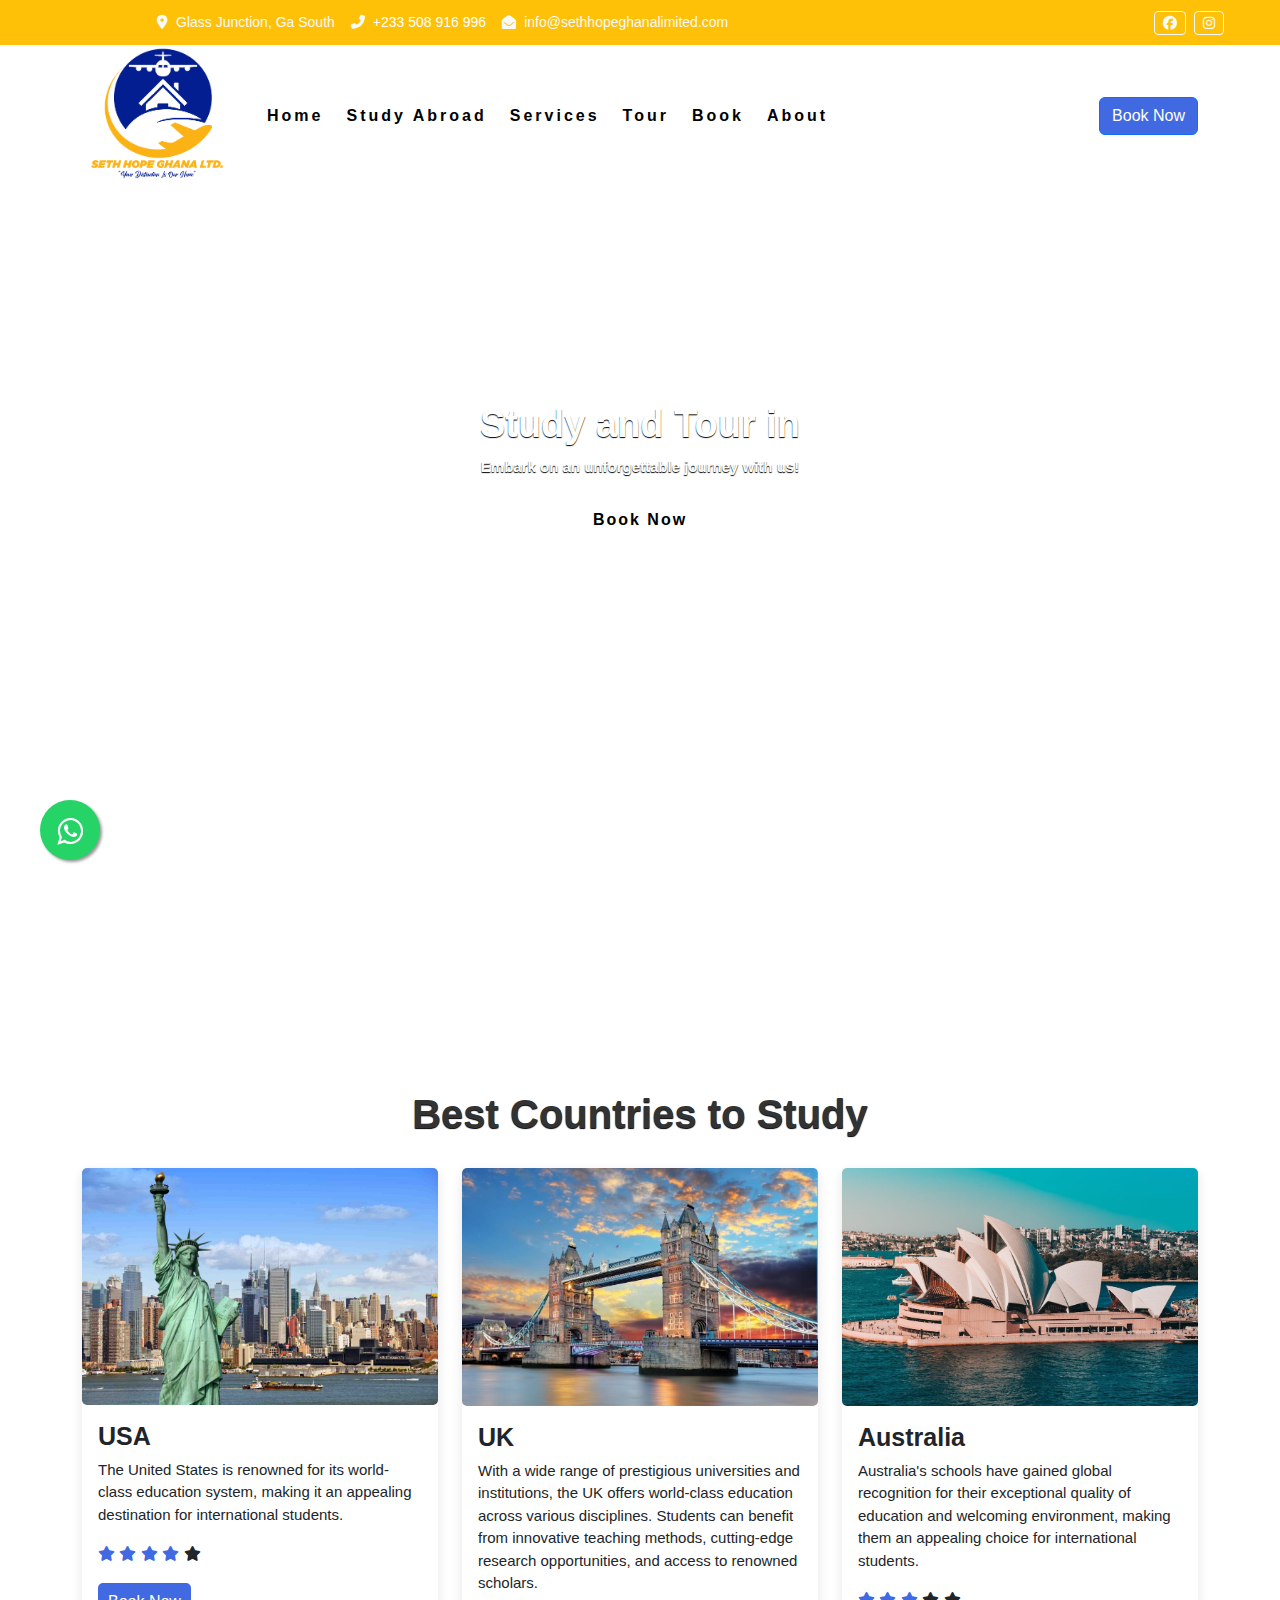
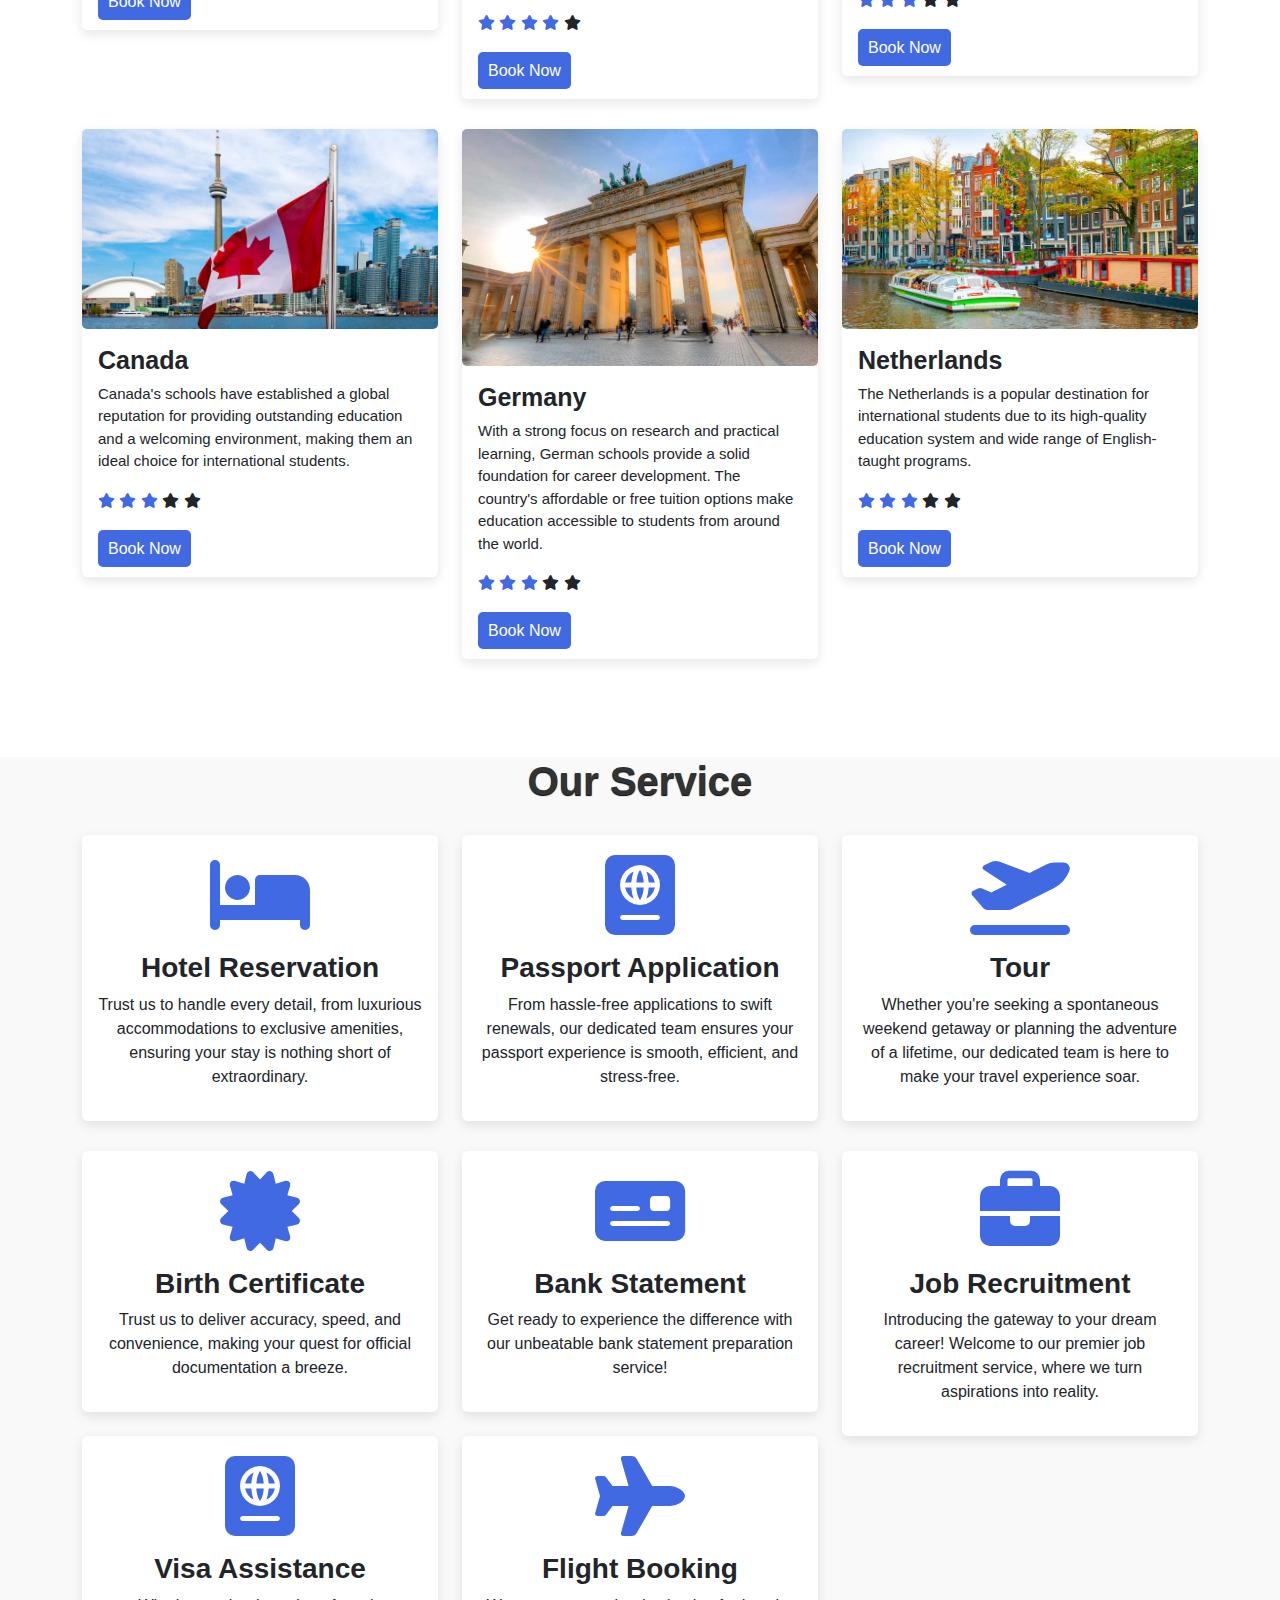
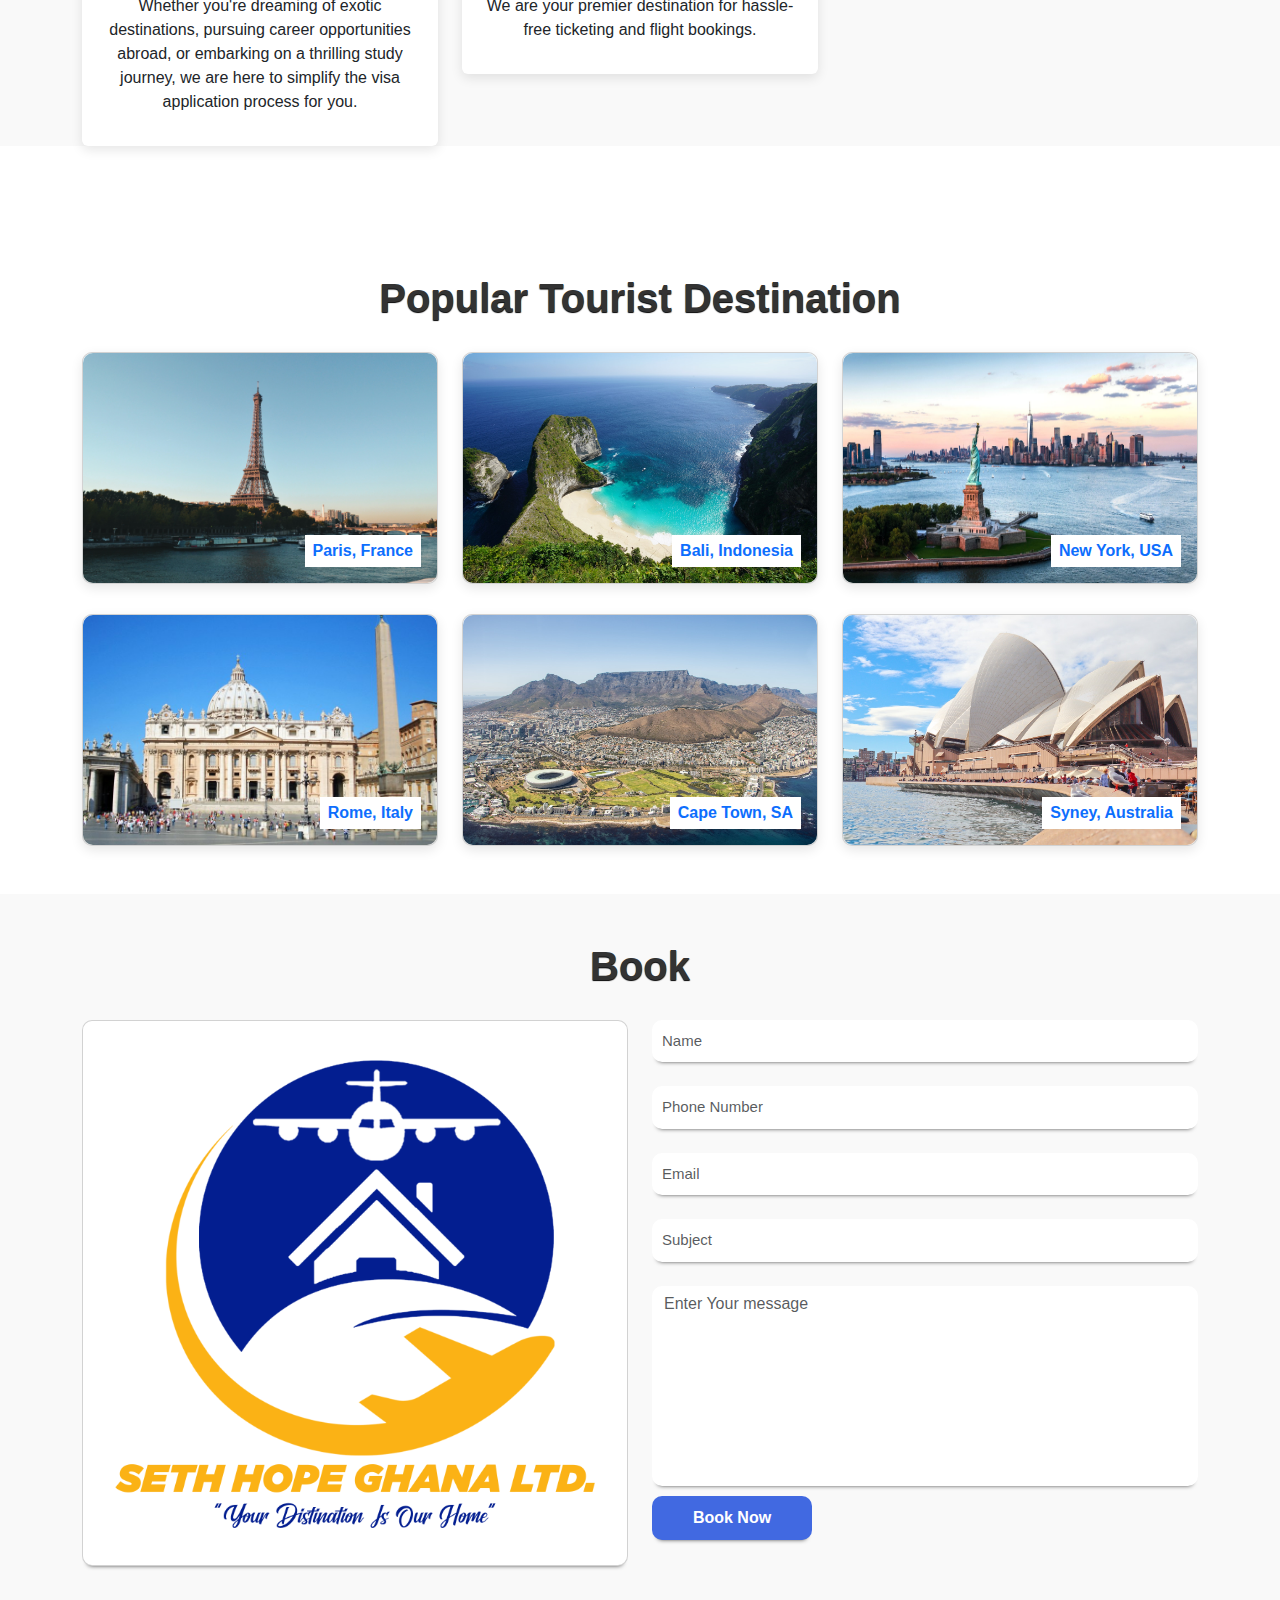
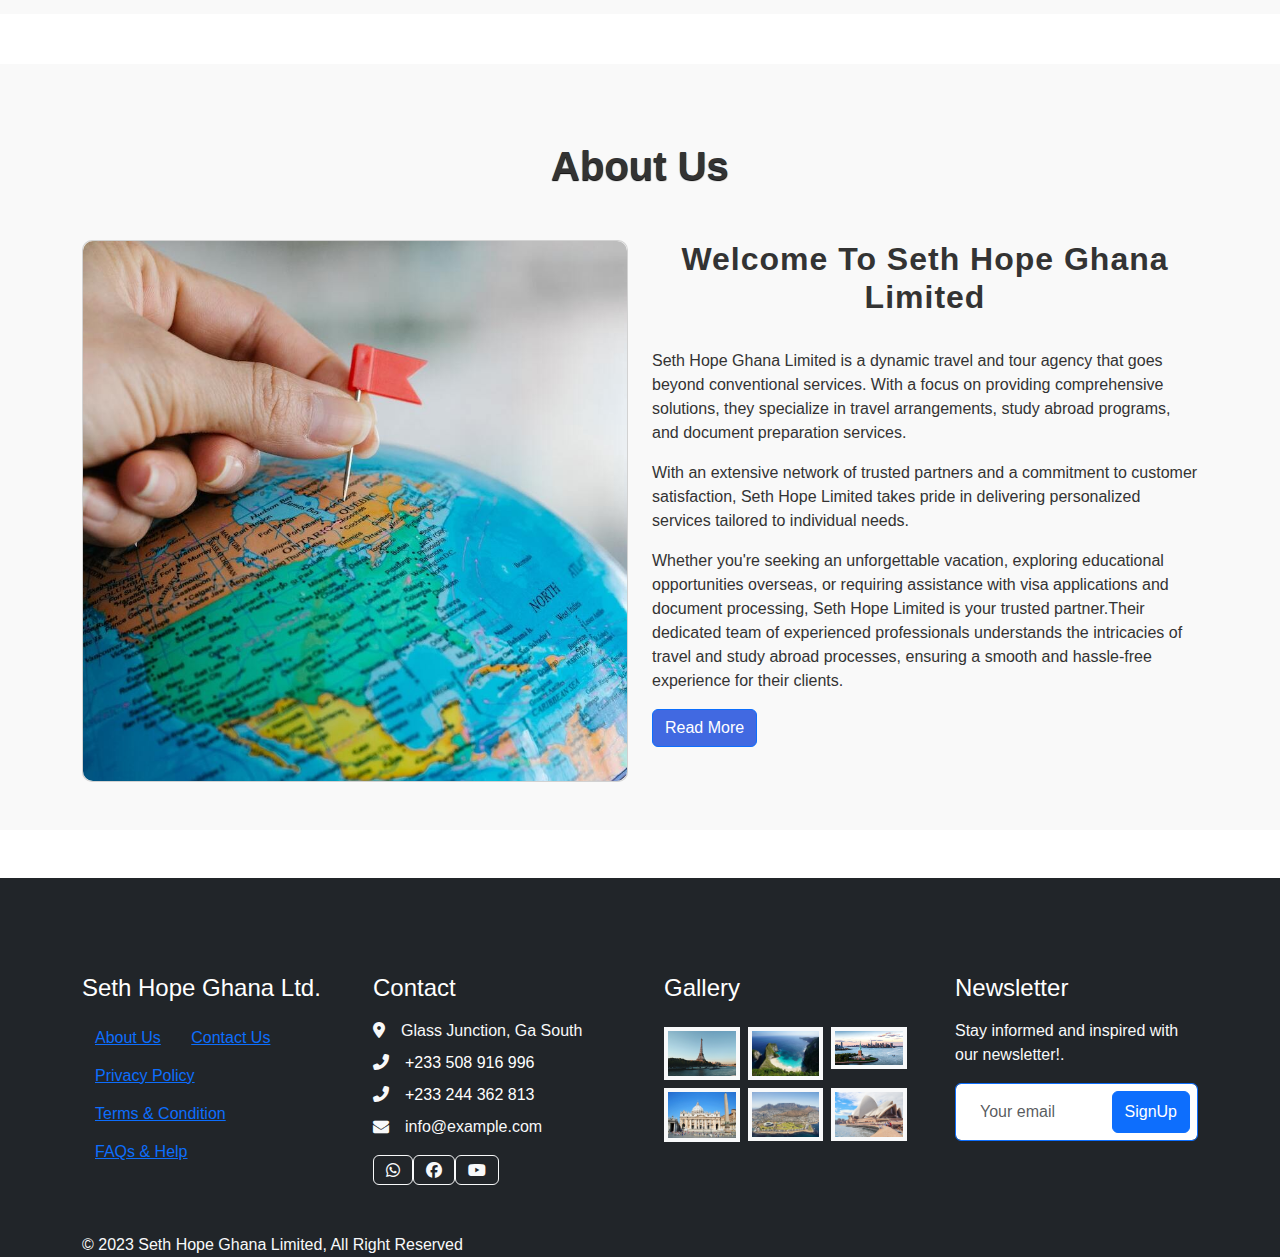
==== commit d43475e0: "comment changed" ====
--- a/index.html
+++ b/index.html
@@ -11,7 +11,7 @@
     <!-- <link href="https://cdn.jsdelivr.net/npm/bootstrap@5.0.2/dist/css/bootstrap.min.css" rel="stylesheet" integrity="sha384-EVSTQN3/azprG1Anm3QDgpJLIm9Nao0Yz1ztcQTwFspd3yD65VohhpuuCOmLASjC" crossorigin="anonymous"> -->
     <link rel="stylesheet" href="css/bootstrap.min.css">
     <link rel="stylesheet" href="css/style.css">
-    <!-- Bootstrap Link -->
+    <!-- Bootstrap Link testing-->
 
 
     <!-- Font Awesome Cdn -->
--- a/css/style.css
+++ b/css/style.css
@@ -84,7 +84,7 @@
 .home{
     width: 100%;
     height: 90vh;
-    background-image: url(/images/students_on_campus-1920x1280.jpg);
+    background-image: url(./images/students.jpg);
     background-repeat: no-repeat;
     background-size: cover;
 }
@@ -606,4 +606,4 @@
     text-decoration: none;
     color: white;
 }
-/* Footer End */+/* Footer End */
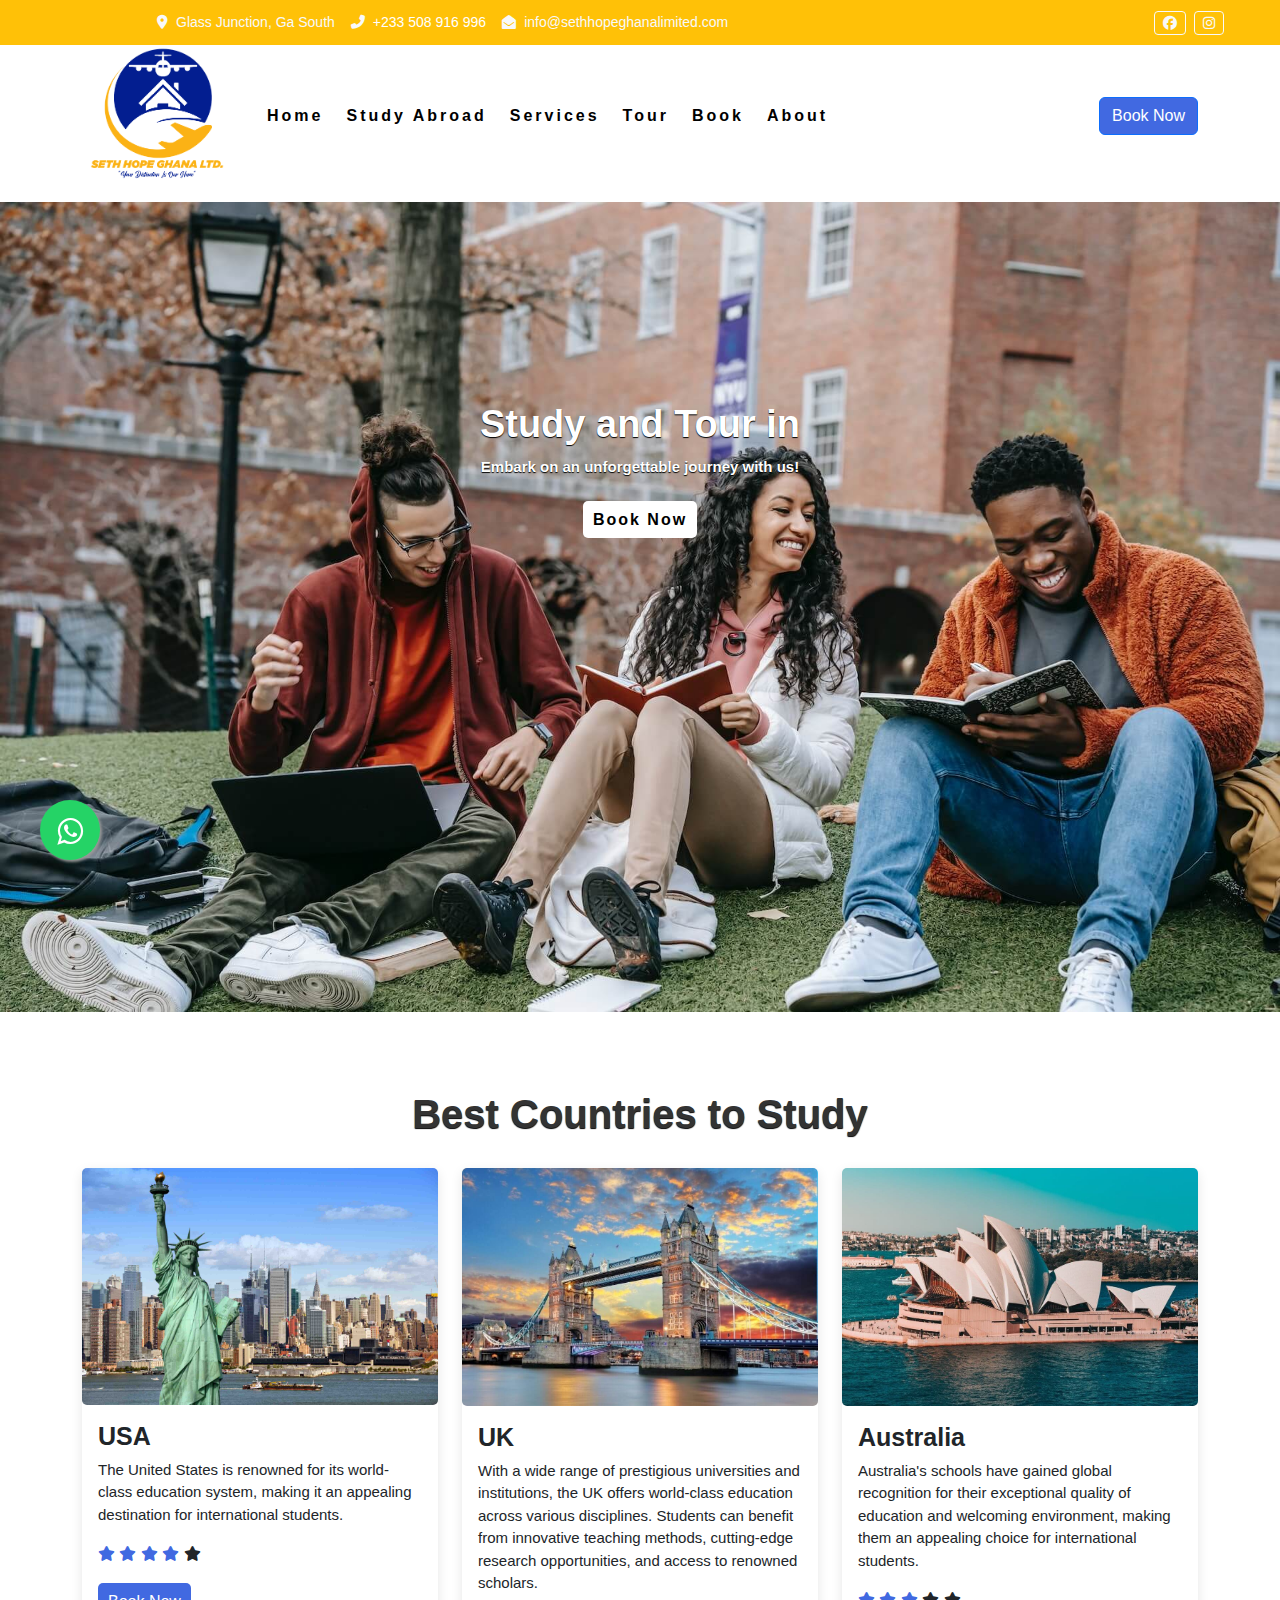
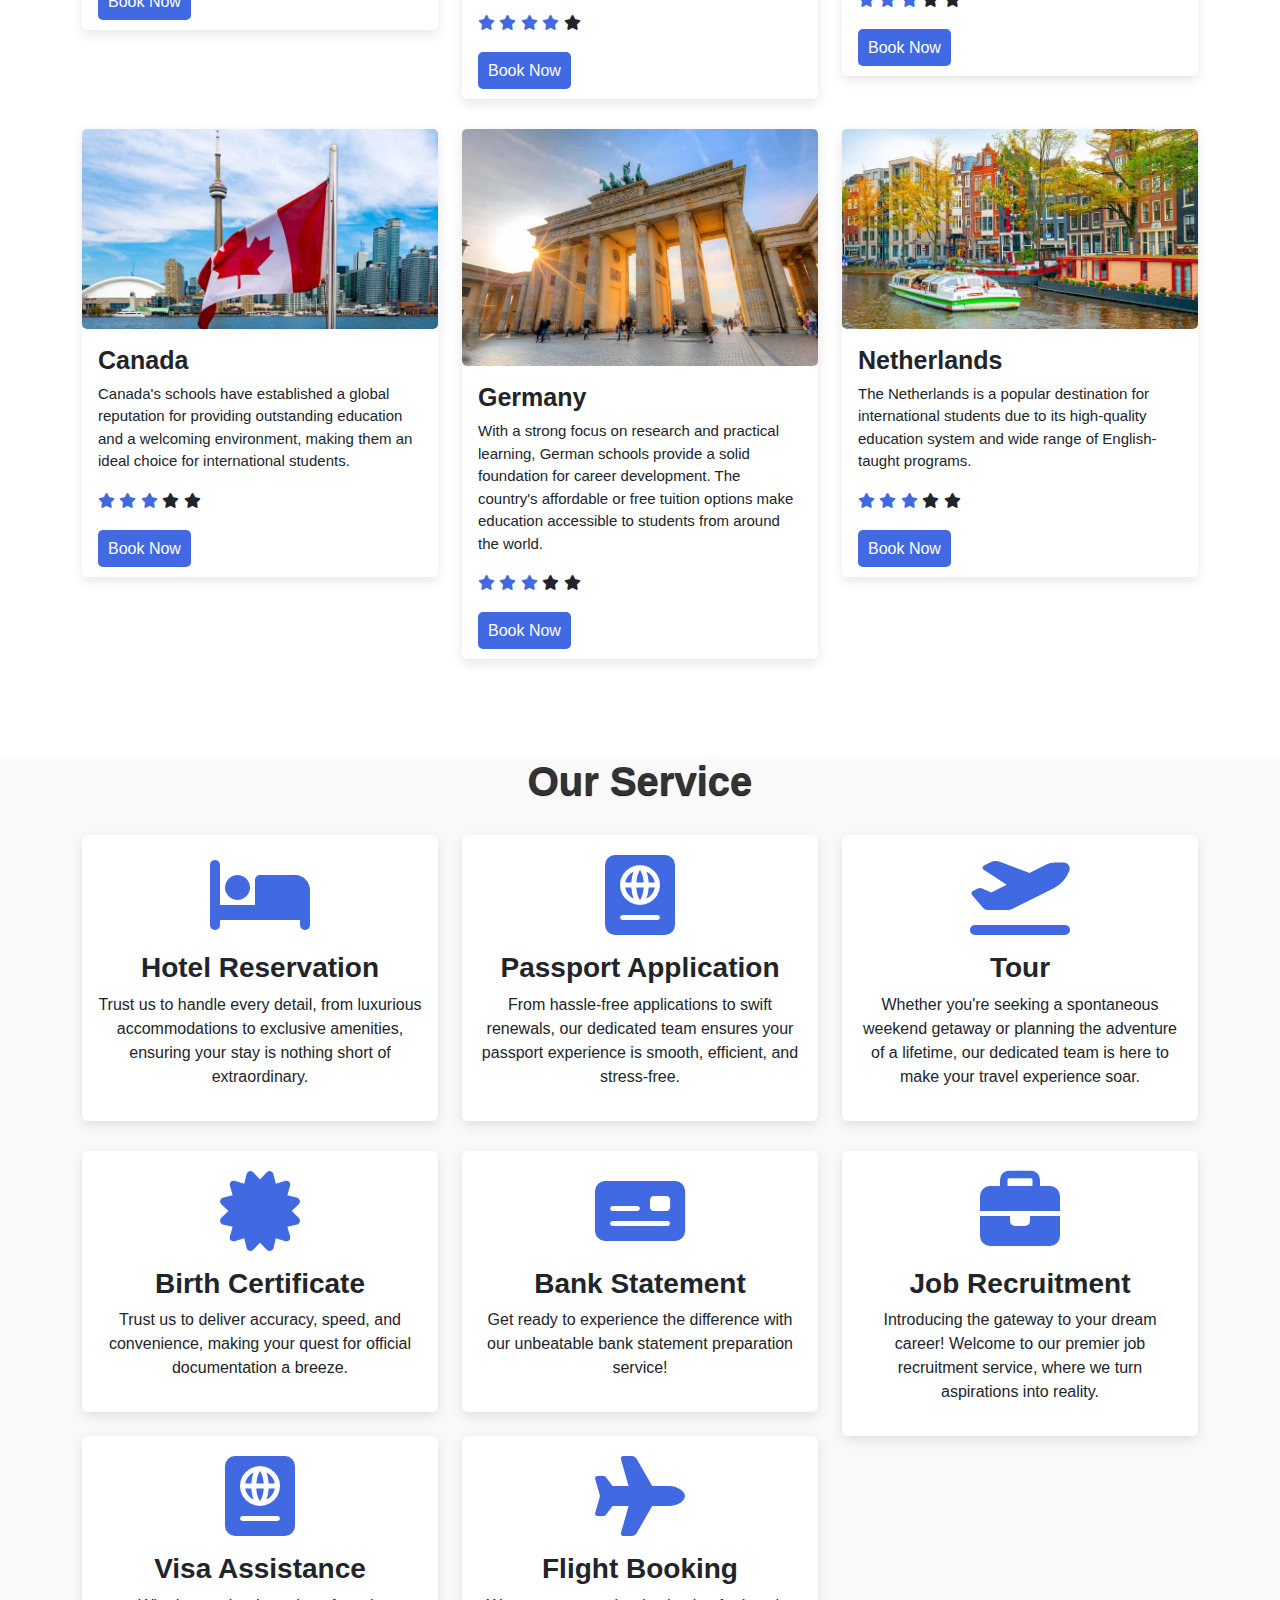
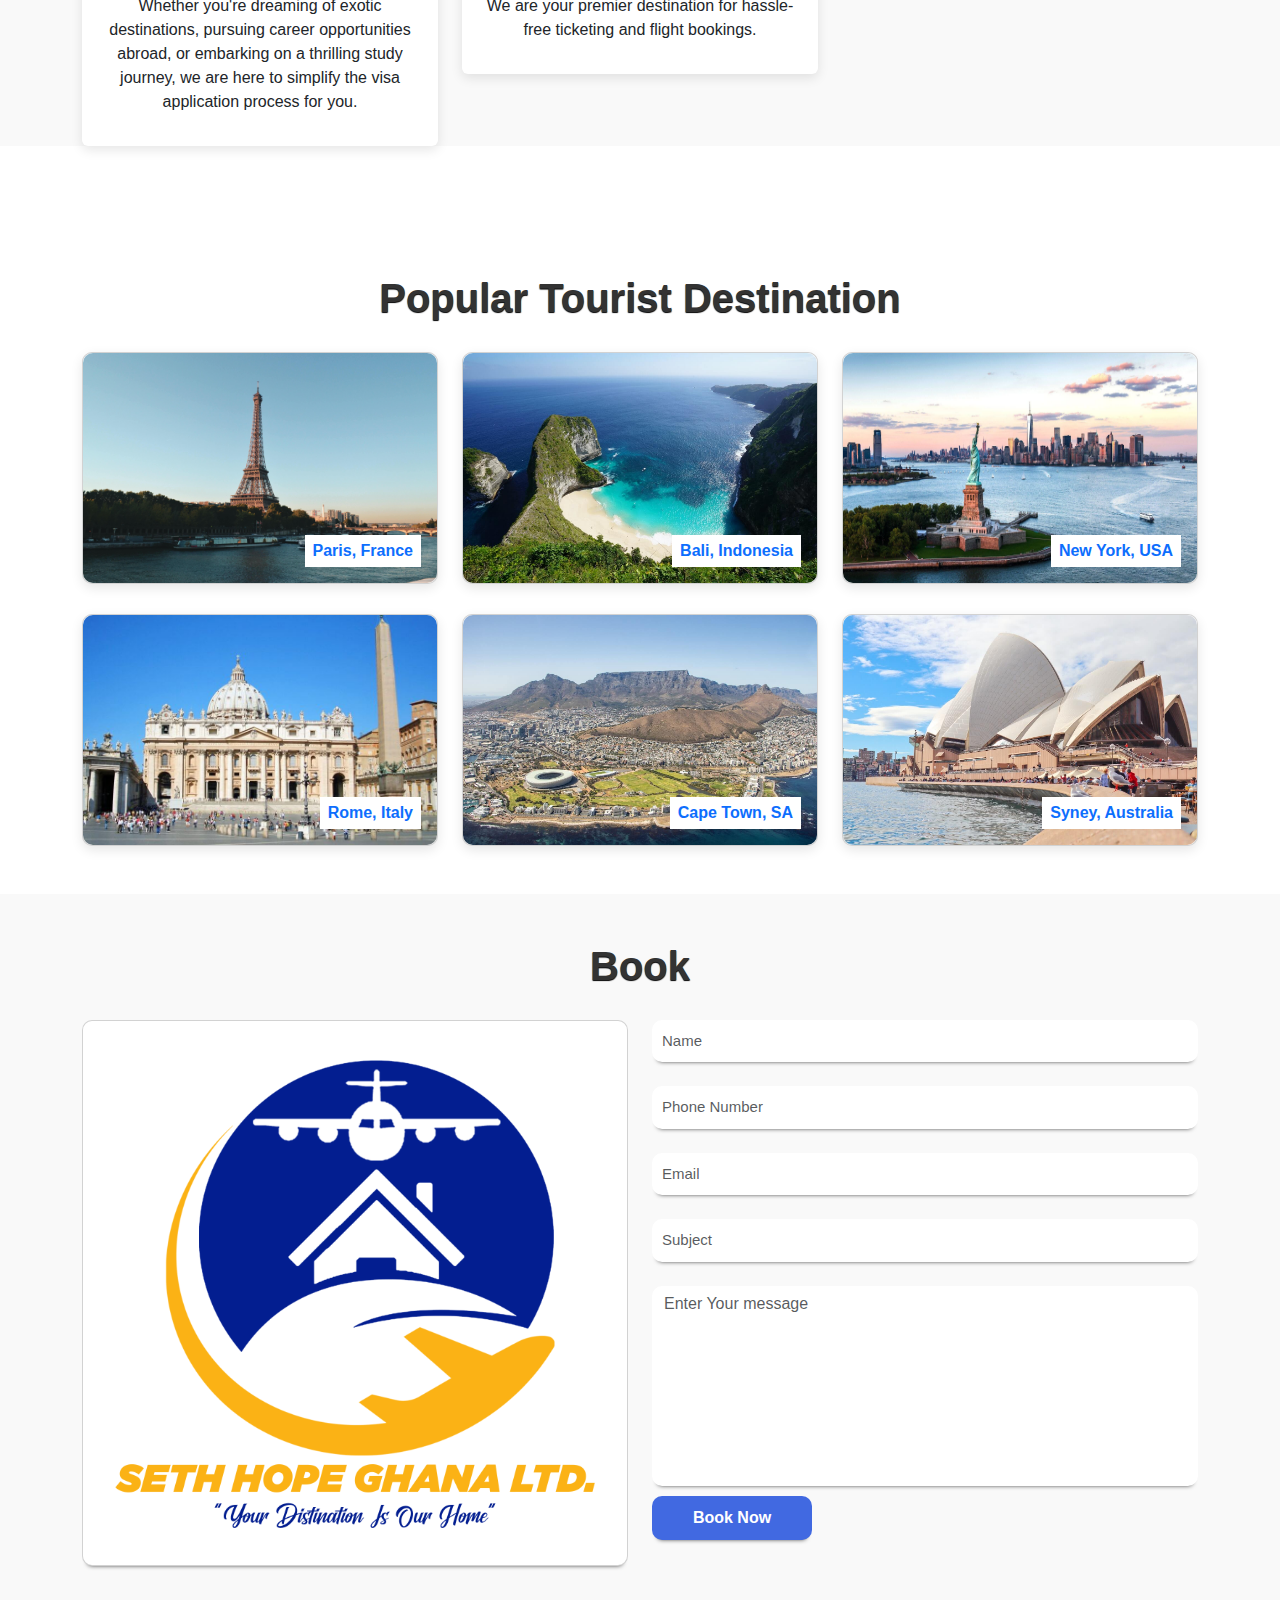
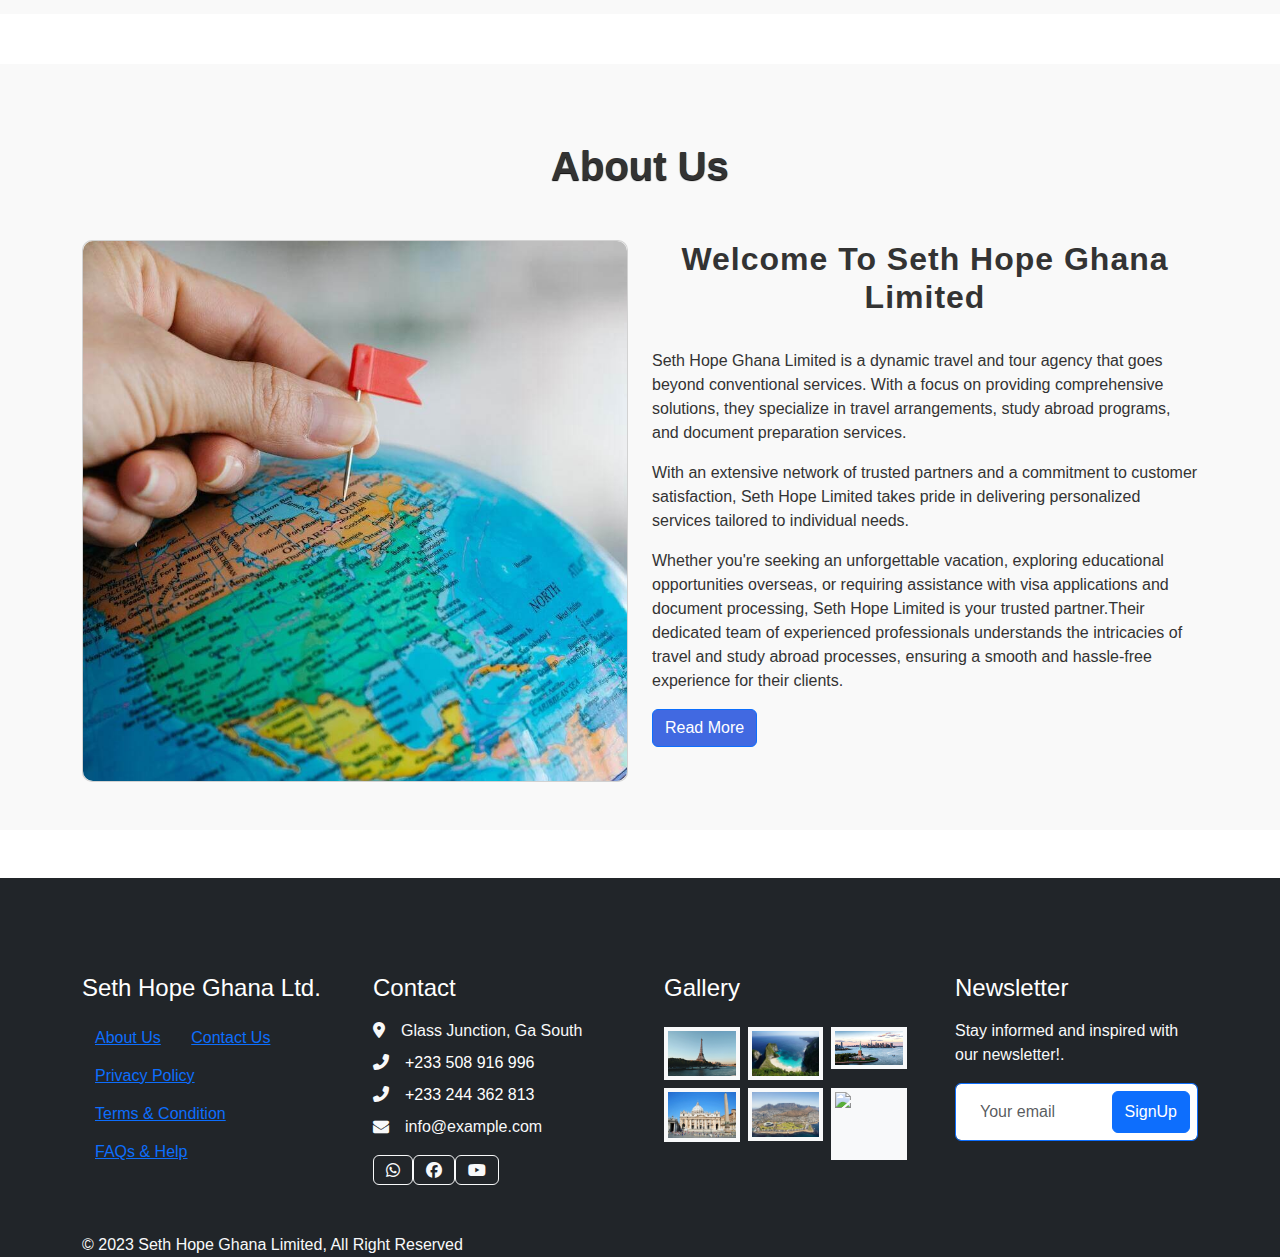
==== commit 612db334: "compression of images (optimization)" ====
--- a/index.html
+++ b/index.html
@@ -11,7 +11,7 @@
     <!-- <link href="https://cdn.jsdelivr.net/npm/bootstrap@5.0.2/dist/css/bootstrap.min.css" rel="stylesheet" integrity="sha384-EVSTQN3/azprG1Anm3QDgpJLIm9Nao0Yz1ztcQTwFspd3yD65VohhpuuCOmLASjC" crossorigin="anonymous"> -->
     <link rel="stylesheet" href="css/bootstrap.min.css">
     <link rel="stylesheet" href="css/style.css">
-    <!-- Bootstrap Link testing-->
+    <!-- Bootstrap Link -->
 
 
     <!-- Font Awesome Cdn -->
@@ -60,7 +60,7 @@
     <nav class="navbar navbar-expand-lg " id="navbar">
         <div class="container">
           <a class="navbar-brand me-auto" href="index.html" id="logo1">
-            <img src="images/Seth Hope Ghana Ltd. logo.png" alt="Logo" height="150px" width="150px">
+            <img src="images/Seth Hope Ghana Ltd. logo.png" alt="Seth Hope Ghana Limited Logo" height="150px" width="150px">
           </a>
           <button class="navbar-toggler" type="button" data-bs-toggle="collapse" data-bs-target="#mynavbar">
             <span><i class="fa-solid fa-bars"></i></span>
@@ -119,7 +119,7 @@
         <div class="row" style="margin-top: 30px;">
           <div class="col-md-4 py-3 py-md-0">
             <div class="card">
-              <img src="./images/statue-of-liberty-new-york-city-skyline.jpg" alt="">
+              <img src="./images/United States_compressed.jpg" alt="">
               <div class="card-body">
                 <h3>USA</h3>
                 <p>The United States is renowned for its world-class education system, making 
@@ -137,7 +137,7 @@
           </div>
           <div class="col-md-4 py-3 py-md-0">
             <div class="card">
-              <img src="./images/UK-Tower-bridge-1024x683.jpg" alt="">
+              <img src="./images/United Kingdom_compressed.jpg" alt="">
               <div class="card-body">
                 <h3>UK</h3>
                 <p>With a wide range of prestigious universities and institutions, 
@@ -157,7 +157,7 @@
           </div>
           <div class="col-md-4 py-3 py-md-0">
             <div class="card">
-              <img src="./images/Australia.jpg" alt="">
+              <img src="./images/Australia_compressed.jpg" alt="">
               <div class="card-body">
                 <h3>Australia</h3>
                 <p>Australia's schools have gained global recognition for their exceptional quality 
@@ -178,7 +178,7 @@
         <div class="row" style="margin-top: 30px;">
           <div class="col-md-4 py-3 py-md-0">
             <div class="card">
-              <img src="./images/Canada.jpg" alt="">
+              <img src="./images/Canada_compressed.jpg" alt="">
               <div class="card-body">
                 <h3>Canada</h3>
                 <p>Canada's schools have established a global reputation for providing outstanding 
@@ -197,7 +197,7 @@
           </div>
           <div class="col-md-4 py-3 py-md-0">
             <div class="card">
-              <img src="./images/germany-1024x683.jpg" alt="">
+              <img src="./images/Germany_compressed.jpg" alt="">
               <div class="card-body">
                 <h3>Germany</h3>
                 <p>With a strong focus on research and practical learning, German schools provide 
@@ -216,7 +216,7 @@
           </div>
           <div class="col-md-4 py-3 py-md-0">
             <div class="card">
-              <img src="./images/Netherlands-landmark.jpeg" alt="">
+              <img src="./images/Netherlands_compressed.jpeg" alt="">
               <div class="card-body">
                 <h3>Netherlands</h3>
                 <p>The Netherlands is a popular destination for international students due to its 
@@ -351,19 +351,19 @@
         <div class="row" style="margin-top: 30px;">
           <div class="col-md-4 py-3 py-md-0">
             <div class="card">
-              <img src="./images/paris.jpg" alt="Paris, France" height="230px">
+              <img src="./images/Paris_compressed.jpg" alt="Paris, France" height="230px">
               <div class="bg-white text-primary fw-bold position-absolute bottom-0 end-0 m-3 py-1 px-2">Paris, France</div>
             </div>
           </div>
           <div class="col-md-4 py-3 py-md-0">
             <div class="card">
-              <img src="./images/bali.jpg" alt="Bali, Indonesia" height="230px">
+              <img src="./images/Bali_compressed.jpg" alt="Bali, Indonesia" height="230px">
               <div class="bg-white text-primary fw-bold position-absolute bottom-0 end-0 m-3 py-1 px-2">Bali, Indonesia</div>
             </div>
           </div>
           <div class="col-md-4 py-3 py-md-0">
             <div class="card">
-              <img src="./images/new-york.jpg" alt="new york, USA" height="230px">
+              <img src="./images/New York_compressed.jpg" alt="New york, USA" height="230px">
               <div class="bg-white text-primary fw-bold position-absolute bottom-0 end-0 m-3 py-1 px-2">New York, USA</div>
             </div>
           </div>
@@ -371,19 +371,19 @@
         <div class="row" style="margin-top: 30px;">
           <div class="col-md-4 py-3 py-md-0">
             <div class="card">
-              <img src="./images/rome.jpg" alt="Rome, Italy" height="230px">
+              <img src="./images/Rome_compressed.jpg" alt="Rome, Italy" height="230px">
               <div class="bg-white text-primary fw-bold position-absolute bottom-0 end-0 m-3 py-1 px-2">Rome, Italy</div>
             </div>
           </div>
           <div class="col-md-4 py-3 py-md-0">
             <div class="card">
-              <img src="./images/cape-town.jpg" alt="Cape Town, South Africa" height="230px">
+              <img src="./images/Cape Town_compressed.jpg" alt="Cape Town, South Africa" height="230px">
               <div class="bg-white text-primary fw-bold position-absolute bottom-0 end-0 m-3 py-1 px-2">Cape Town, SA</div>
             </div>
           </div>
           <div class="col-md-4 py-3 py-md-0">
             <div class="card">
-              <img src="./images/sydney.jpg" alt="Sydney, Australia" height="230px">
+              <img src="./images/sydney_compressed.jpg" alt="Sydney, Australia" height="230px">
               <div class="bg-white text-primary fw-bold position-absolute bottom-0 end-0 m-3 py-1 px-2">Syney, Australia</div>
             </div>
           </div>
@@ -428,7 +428,7 @@
         <div class="row" style="margin-top: 50px;">
           <div class="col-md-6 py-3 py-md-0">
             <div class="card">
-              <img src="./images/Pin_on_Map-crop.jpg" alt="">
+              <img src="./images/About_compressed.jpg" alt="">
             </div>
           </div>
           <div class="col-md-6 py-3 py-md-0">
@@ -490,22 +490,22 @@
                   <h4 class="text-white mb-3">Gallery</h4>
                   <div class="row g-2 pt-2">
                       <div class="col-4">
-                          <img class="img-fluid bg-light p-1" src="images/paris.jpg" alt="">
+                          <img class="img-fluid bg-light p-1" src="images/Paris_compressed.jpg" alt="Paris, France">
                       </div>
                       <div class="col-4">
-                          <img class="img-fluid bg-light p-1" src="images/bali.jpg" alt="">
+                          <img class="img-fluid bg-light p-1" src="images/Bali_compressed.jpg" alt="Bali, Indonesia">
                       </div>
                       <div class="col-4">
-                          <img class="img-fluid bg-light p-1" src="images/new-york.jpg" alt="">
+                          <img class="img-fluid bg-light p-1" src="images/New York_compressed.jpg" alt="New York, USA">
                       </div>
                       <div class="col-4">
-                          <img class="img-fluid bg-light p-1" src="images/rome.jpg" alt="">
+                          <img class="img-fluid bg-light p-1" src="images/Rome_compressed.jpg" alt="Rome, Italy">
                       </div>
                       <div class="col-4">
-                          <img class="img-fluid bg-light p-1" src="images/cape-town.jpg" alt="">
+                          <img class="img-fluid bg-light p-1" src="images/Cape Town_compressed.jpg" alt="Cape Town, SA">
                       </div>
                       <div class="col-4">
-                          <img class="img-fluid bg-light p-1" src="images/sydney.jpg" alt="">
+                          <img class="img-fluid bg-light p-1" src="images/Sydney_compressed.jpg" alt="Sydney, Australia">
                       </div>
                   </div>
               </div>
--- a/css/style.css
+++ b/css/style.css
@@ -28,21 +28,21 @@
 }
 #logo1{
     position:relative; /* not here*/
-    font-size: 36px;
+    font-size: 3px;
     font-weight: 550;
     color: black;
     text-shadow: 0px 1px 1px black;
     margin-bottom: 5%;
     padding-top: 0%;
 }
-#logo{
+/* #logo{
     position:absolute;
     top:10px; 
     left:10px;
     width:40px;
     height:40px;
     overflow:hidden;
-}
+} */
 
 #logo span{
     color: #4169e1;
@@ -84,7 +84,7 @@
 .home{
     width: 100%;
     height: 90vh;
-    background-image: url(./images/students.jpg);
+    background-image: url(/images/students_compressed.jpg);
     background-repeat: no-repeat;
     background-size: cover;
 }
@@ -162,13 +162,6 @@
         font-size: 13px;
     }
 }
-/* @media (min-width: 100px) and (max-width: 400px) {
-    .navbar-brand {
-        padding-top: 1em;
-        padding-bottom: 2em;
-        margin-bottom: 1rem;
-    }
-}
 
 /* Home Section End */
 
@@ -275,6 +268,8 @@
     transform: scale(1.1);
 }
 /* Section Gallary End */
+
+
 
 /* Section Book Start */
 .book{
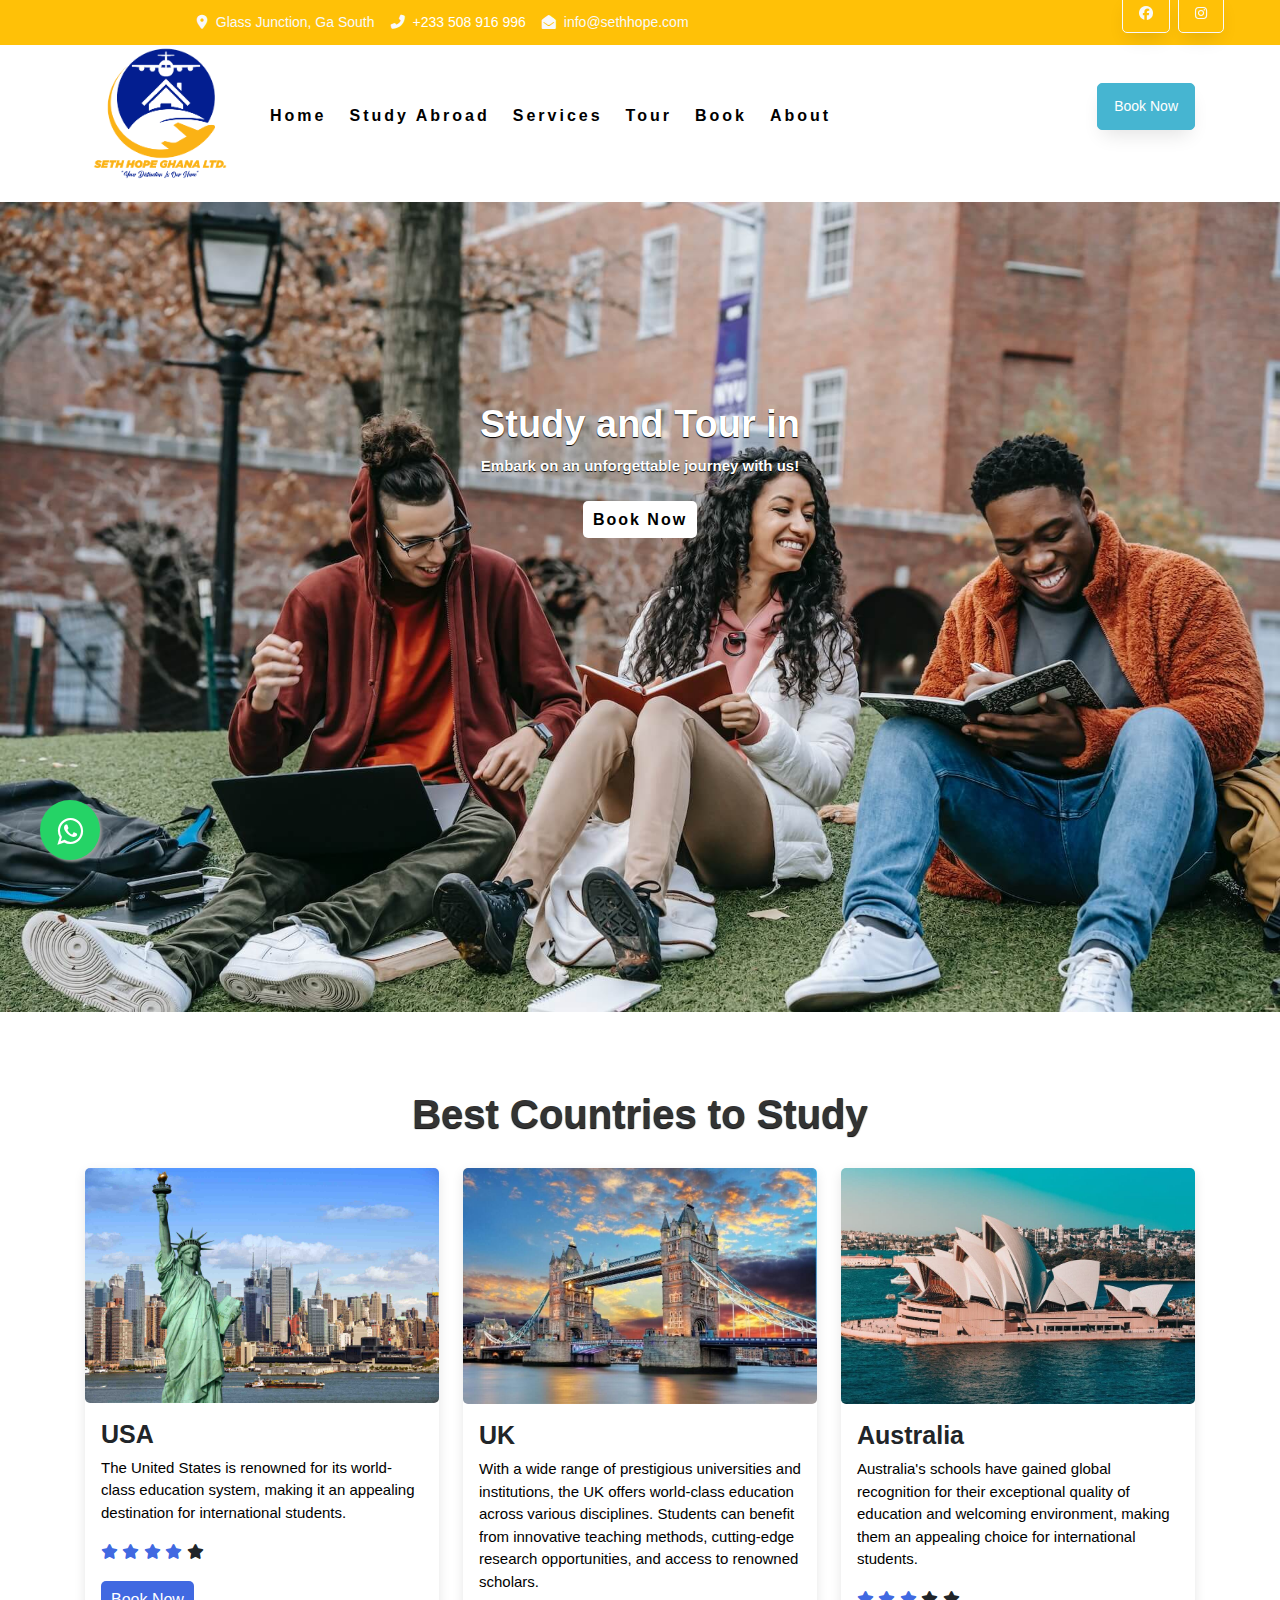
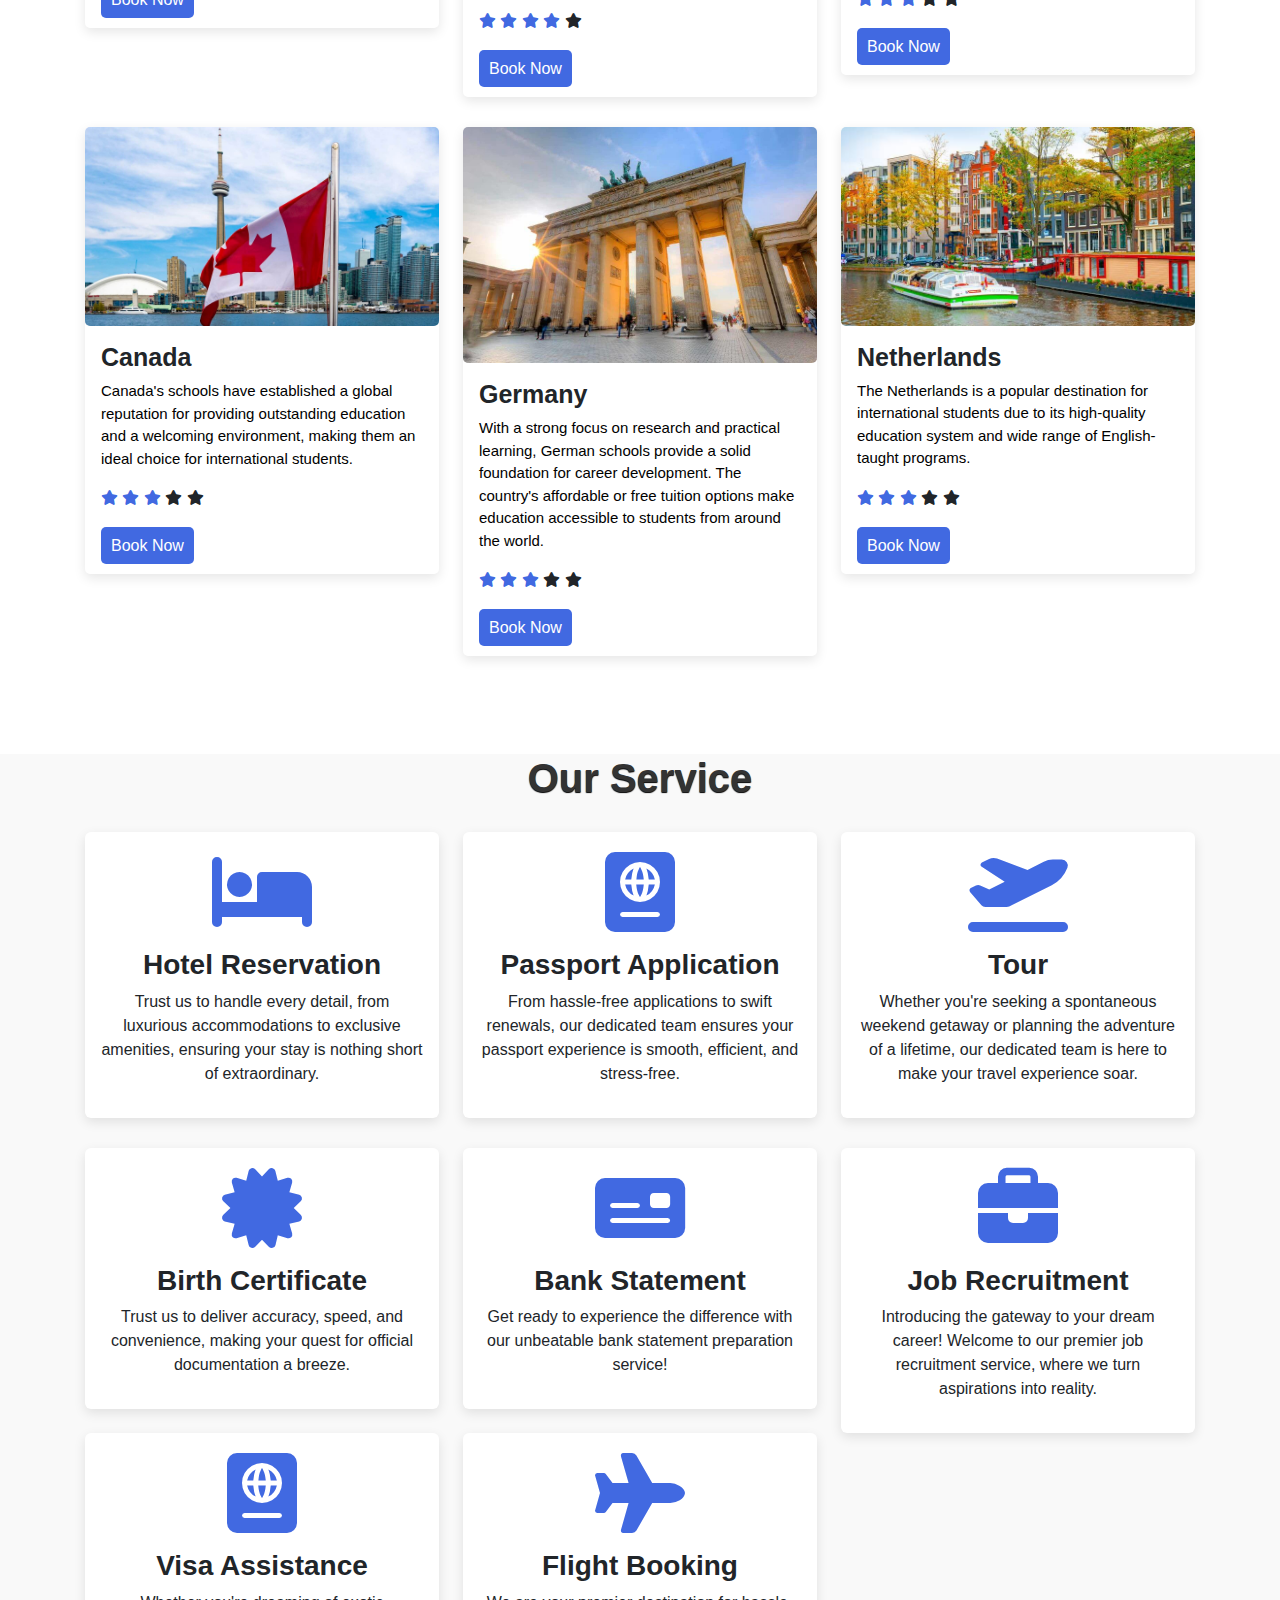
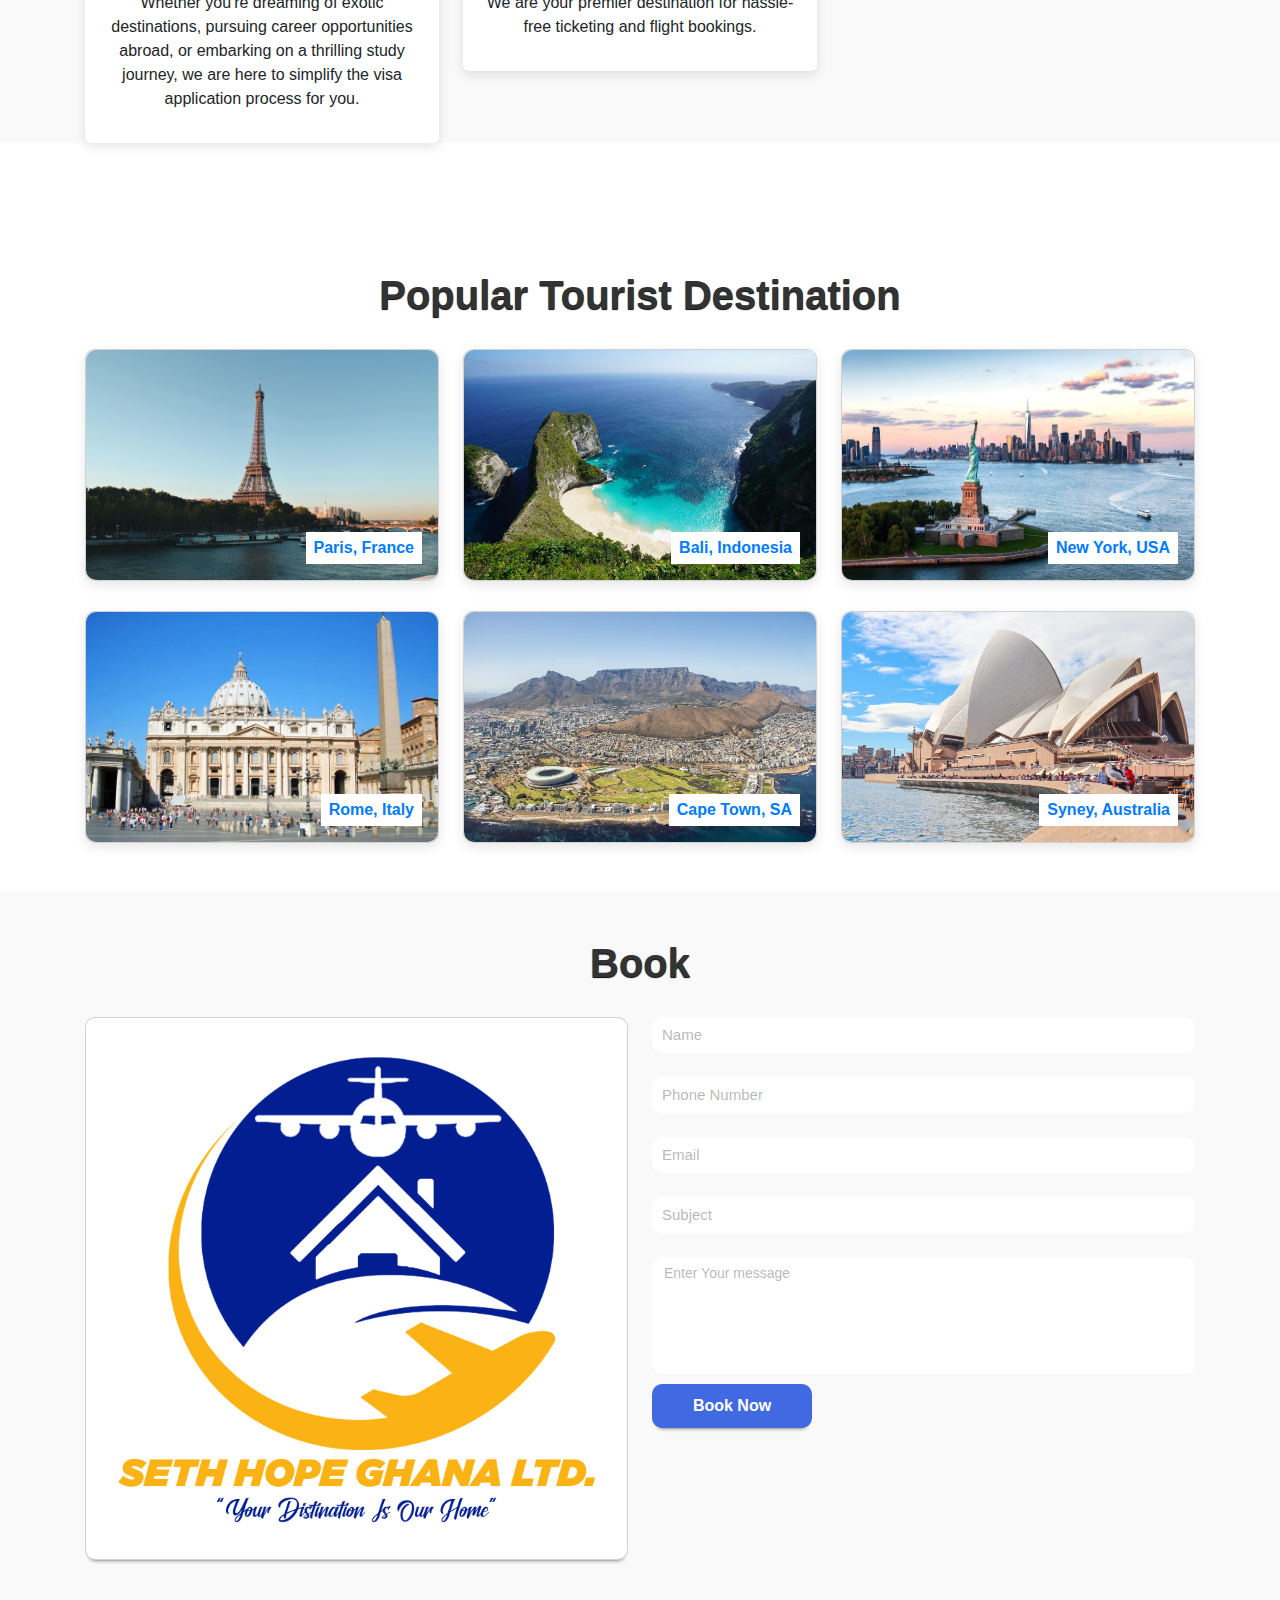
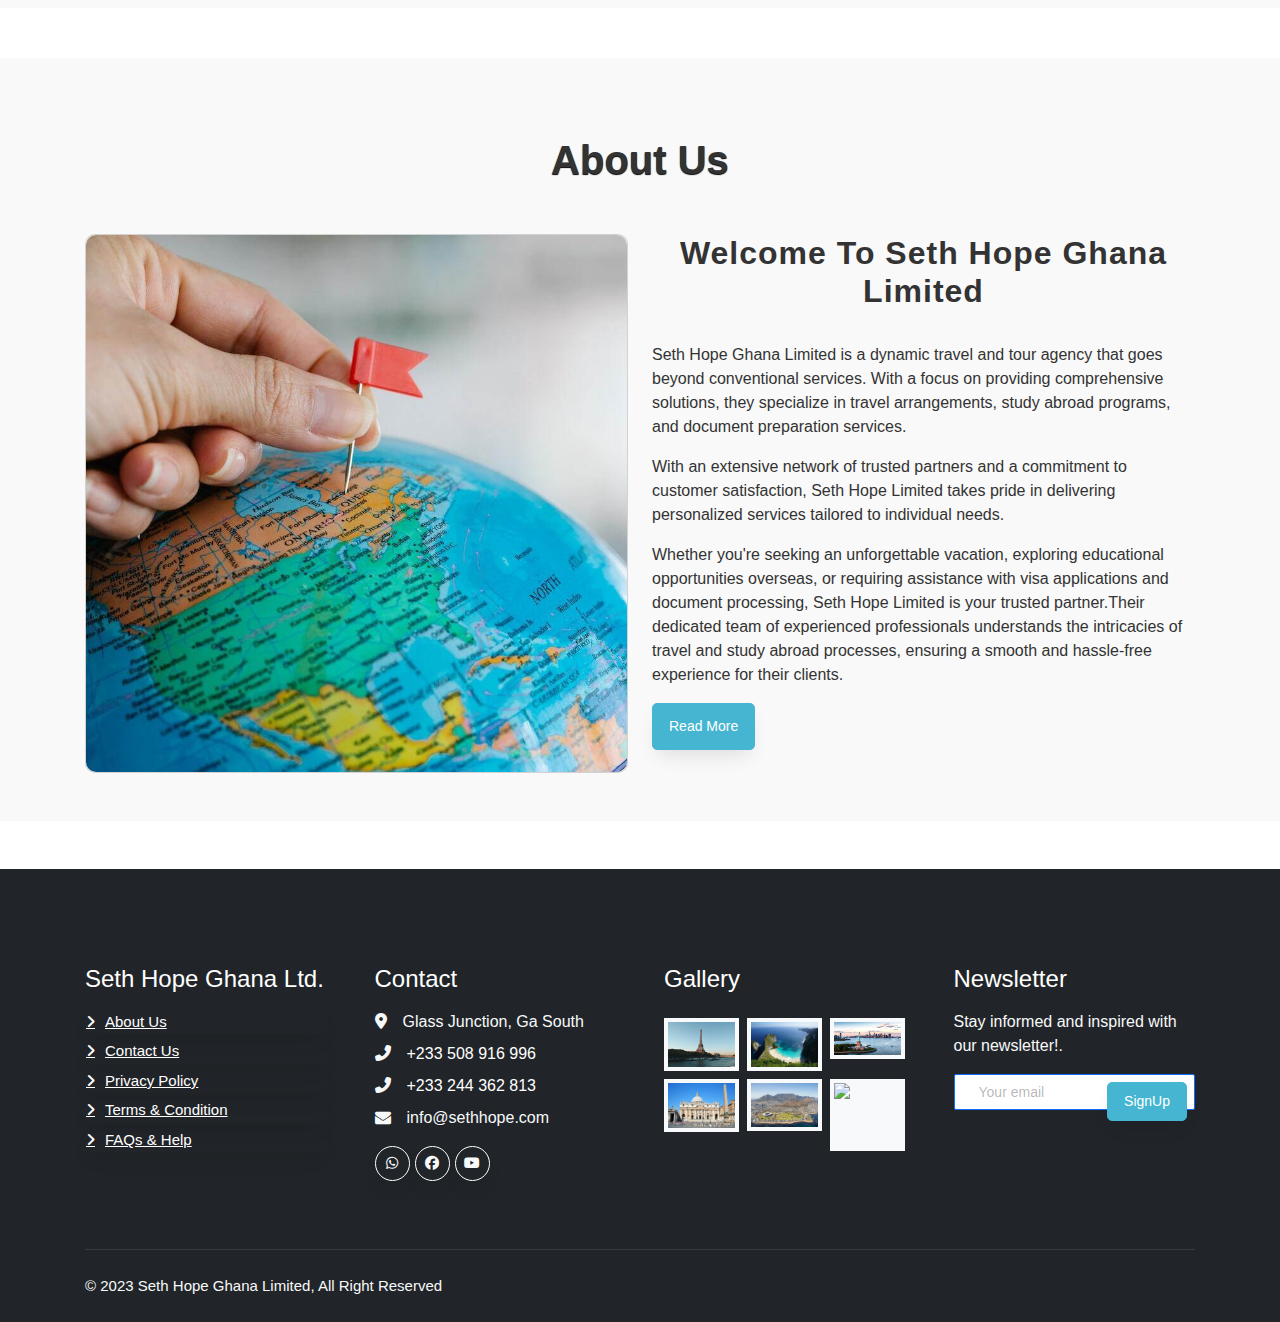
==== commit 3c3ac3b4: "changes" ====
--- a/index.html
+++ b/index.html
@@ -13,6 +13,25 @@
     <link rel="stylesheet" href="css/style.css">
     <!-- Bootstrap Link -->
 
+   <!-- Favicons Start  -->
+   <link rel="apple-touch-icon" sizes="57x57" href="images/favicons/apple-icon-57x57.png">
+   <link rel="apple-touch-icon" sizes="60x60" href="images/favicons/apple-icon-60x60.png">
+   <link rel="apple-touch-icon" sizes="72x72" href="images/favicons/apple-icon-72x72.png">
+   <link rel="apple-touch-icon" sizes="76x76" href="images/favicons/apple-icon-76x76.png">
+   <link rel="apple-touch-icon" sizes="114x114" href="images/favicons/apple-icon-114x114.png">
+   <link rel="apple-touch-icon" sizes="120x120" href="images/favicons/apple-icon-120x120.png">
+   <link rel="apple-touch-icon" sizes="144x144" href="images/favicons/apple-icon-144x144.png">
+   <link rel="apple-touch-icon" sizes="152x152" href="images/favicons/apple-icon-152x152.png">
+   <link rel="apple-touch-icon" sizes="180x180" href="images/favicons/apple-icon-180x180.png">
+   <link rel="icon" type="image/png" sizes="192x192"  href="images/favicons/android-icon-192x192.png">
+   <link rel="icon" type="image/png" sizes="32x32" href="images/favicons/favicon-32x32.png">
+   <link rel="icon" type="image/png" sizes="96x96" href="images/favicons/favicon-96x96.png">
+   <link rel="icon" type="image/png" sizes="16x16" href="images/favicons/favicon-16x16.png">
+   <link rel="manifest" href="images/favicons/manifest.json">
+   <meta name="msapplication-TileColor" content="#ffffff">
+   <meta name="msapplication-TileImage" content="/ms-icon-144x144.png">
+   <meta name="theme-color" content="#ffffff">
+   <!-- Favicons End -->
 
     <!-- Font Awesome Cdn -->
     <link rel="stylesheet" href="https://cdnjs.cloudflare.com/ajax/libs/font-awesome/6.2.1/css/all.min.css">
@@ -43,7 +62,7 @@
               <div class="d-inline-flex align-items-center" style="height: 45px;">
                   <small class="me-3 text-light"><i class="fa fa-map-marker-alt me-2"></i>Glass Junction, Ga South</small>
                   <small class="me-3 text-light"><i class="fa fa-phone-alt me-2"></i><a href="tel://+233 508 916 996" id="tel">+233 508 916 996</a></small>
-                  <small class="text-light"><i class="fa fa-envelope-open me-2"></i>info@sethhopeghanalimited.com</small>
+                  <small class="text-light"><i class="fa fa-envelope-open me-2"></i>info@sethhope.com</small>
               </div>
           </div>
           <div class="col-lg-4 text-center text-lg-end">
@@ -479,11 +498,11 @@
                     <p class="mb-2"><i class="fa fa-phone-alt me-3"></i><a href="tel://+233 508 916 996" id="tel">+233 508 916 996</a></p>
                     <p class="mb-2"><i class="fa fa-phone-alt me-3"></i><a href="tel://+233 508 916 996" id="tel">+233 244 362 813</a></p>
                   </div>
-                  <p class="mb-2"><i class="fa fa-envelope me-3"></i>info@example.com</p>
+                  <p class="mb-2"><i class="fa fa-envelope me-3"></i>info@sethhope.com</p>
                   <div class="d-flex pt-2">
-                      <a class="btn btn-outline-light btn-social" href="https://api.whatsapp.com/send?phone=0508916996"><i class="fab fa-whatsapp"></i></a>
-                      <a class="btn btn-outline-light btn-social" href=""><i class="fab fa-facebook-f"></i></a>
-                      <a class="btn btn-outline-light btn-social" href=""><i class="fab fa-youtube"></i></a>
+                      <a class="btn btn-outline-light btn-social" href="https://api.whatsapp.com/send?phone=0508916996" target="_blank"><i class="fab fa-whatsapp"></i></a>
+                      <a class="btn btn-outline-light btn-social" href="#"><i class="fab fa-facebook-f"></i></a>
+                      <a class="btn btn-outline-light btn-social" href="#"><i class="fab fa-youtube"></i></a>
                   </div>
               </div>
               <div class="col-lg-3 col-md-6">
--- a/css/style.css
+++ b/css/style.css
@@ -23,11 +23,10 @@
 /* Navbar Start */
 #navbar{
     background: white;
-    /* margin-top: 3%; */
     padding-top: 3%;
 }
 #logo1{
-    position:relative; /* not here*/
+    position:relative;
     font-size: 3px;
     font-weight: 550;
     color: black;
@@ -35,19 +34,10 @@
     margin-bottom: 5%;
     padding-top: 0%;
 }
-/* #logo{
-    position:absolute;
-    top:10px; 
-    left:10px;
-    width:40px;
-    height:40px;
-    overflow:hidden;
-} */
 
 #logo span{
     color: #4169e1;
 }
-
 
 .navbar-toggler span{
     color: #4169e1;
@@ -77,6 +67,9 @@
 #nav-book{
     background-color: #4169e1;
 }
+
+/* Another */
+
 /* Navbar End */
 
 
@@ -162,7 +155,6 @@
         font-size: 13px;
     }
 }
-
 /* Home Section End */
 
 
@@ -178,6 +170,8 @@
 .main-txt h1 span{
     color: #4169e1;
 }
+
+
 .packages .card{
     border-radius: 5px;
     border: none;
@@ -201,6 +195,7 @@
 }
 .packages .card .card-body p{
     font-size: 15px;
+    color: black;
 }
 .checked{
     color: #4169e1;
@@ -374,7 +369,6 @@
 
 
 /* Whatsapp Float Start */
-
 .float{
     position:fixed;
     width:60px;
@@ -460,145 +454,569 @@
 
 
 /* Contact Form Styling */
-
-.textcenter {
-	text-align: center;
-}
-.section1 {
-	text-align: center;
-	display: table;
-	width: 100%;
-}
-.section1 .shtext {
-	display: block;
-	margin-top: 20px;
-}
-.section1 .seperator {
-	border-bottom:1px solid #a2a2a2;
-	width: 35px;
-	display: inline-block;
-	margin: 20px;
-}
-
-.section1 h1 {
-	font-size: 40px;
-	color: #4169e1;
-	font-weight: normal;
-}
-
-.section2 {
-    width: 1200px;
-    margin: 25px auto;
-}
-.section2 .col2 {
-	width: 48.71%;
-}
-.section2 .col2.first {
-	float: left;
-}
-.section2 .col2.last {
-	float: right;
-}
-.section2 .col2.column2 {
-	padding: 0 30px;
-}
-.section2 span.collig {
-	color: #a2a2a2;
-	margin-right: 10px;
-	display: inline-block;
-}
-.section2 .sec2addr {
-	display: block;
-	line-height: 26px;
-}
-.section2 .sec2addr p:first-child {
-	margin-bottom: 10px;
-}
-.section2 .sec2contactform input[type="text"], 
-.section2 .sec2contactform input[type="email"],
-.section2 .sec2contactform textarea {
-    padding: 18px;
-    border: 0;
-    background: #EDEDED;
-    margin: 7px 0;
-}
-.section2 .sec2contactform textarea {
-	width: 100%;
-	display: block;
-	color: #666;
-  resize:none;
-}
-.section2 .sec2contactform input[type="submit"] {
-	padding: 15px 40px;
-    color: #fff;
-    border: 0;
-    background: #4169e1;
+img {
+    vertical-align: middle;
+    border-style: none; }
+  
+  
+  .img-fluid {
+    max-width: 100%;
+    height: auto; }
+  
+  .img-thumbnail {
+    padding: 0.25rem;
+    background-color: #fff;
+    border: 1px solid #dee2e6;
+    border-radius: 0.25rem;
+    max-width: 100%;
+    height: auto; }
+  
+  .container {
+    width: 100%;
+    padding-right: 15px;
+    padding-left: 15px;
+    margin-right: auto;
+    margin-left: auto; }
+    @media (min-width: 576px) {
+      .container {
+        max-width: 540px; } }
+    @media (min-width: 768px) {
+      .container {
+        max-width: 720px; } }
+    @media (min-width: 992px) {
+      .container {
+        max-width: 960px; } }
+    @media (min-width: 1200px) {
+      .container {
+        max-width: 1140px; } }
+  
+  .container-fluid {
+    width: 100%;
+    padding-right: 15px;
+    padding-left: 15px;
+    margin-right: auto;
+    margin-left: auto; }
+  
+  
+  @media (max-width: 575.98px) {
+    .table-responsive-sm {
+      display: block;
+      width: 100%;
+      overflow-x: auto;
+      -webkit-overflow-scrolling: touch; }
+      .table-responsive-sm > .table-bordered {
+        border: 0; } }
+  
+  @media (max-width: 767.98px) {
+    .table-responsive-md {
+      display: block;
+      width: 100%;
+      overflow-x: auto;
+      -webkit-overflow-scrolling: touch; }
+      .table-responsive-md > .table-bordered {
+        border: 0; } }
+  
+  @media (max-width: 991.98px) {
+    .table-responsive-lg {
+      display: block;
+      width: 100%;
+      overflow-x: auto;
+      -webkit-overflow-scrolling: touch; }
+      .table-responsive-lg > .table-bordered {
+        border: 0; } }
+  
+  @media (max-width: 1199.98px) {
+    .table-responsive-xl {
+      display: block;
+      width: 100%;
+      overflow-x: auto;
+      -webkit-overflow-scrolling: touch; }
+      .table-responsive-xl > .table-bordered {
+        border: 0; } }
+  
+  .table-responsive {
+    display: block;
+    width: 100%;
+    overflow-x: auto;
+    -webkit-overflow-scrolling: touch; }
+    .table-responsive > .table-bordered {
+      border: 0; }
+  
+  .form-control {
+    display: block;
+    width: 100%;
+    height: calc(1.5em + 0.75rem + 2px);
+    padding: 0.375rem 0.75rem;
+    font-size: 1rem;
+    font-weight: 400;
+    line-height: 1.5;
+    color: #495057;
+    background-color: #fff;
+    background-clip: padding-box;
+    border: 1px solid #ced4da;
+    border-radius: 0.25rem;
+    -webkit-transition: border-color 0.15s ease-in-out, -webkit-box-shadow 0.15s ease-in-out;
+    transition: border-color 0.15s ease-in-out, -webkit-box-shadow 0.15s ease-in-out;
+    -o-transition: border-color 0.15s ease-in-out, box-shadow 0.15s ease-in-out;
+    transition: border-color 0.15s ease-in-out, box-shadow 0.15s ease-in-out;
+    transition: border-color 0.15s ease-in-out, box-shadow 0.15s ease-in-out, -webkit-box-shadow 0.15s ease-in-out; }
+    @media (prefers-reduced-motion: reduce) {
+      .form-control {
+        -webkit-transition: none;
+        -o-transition: none;
+        transition: none; } }
+    .form-control::-ms-expand {
+      background-color: transparent;
+      border: 0; }
+    .form-control:focus {
+      color: #495057;
+      background-color: #fff;
+      border-color: #80bdff;
+      outline: 0;
+      -webkit-box-shadow: 0 0 0 0.2rem rgba(0, 123, 255, 0.25);
+      box-shadow: 0 0 0 0.2rem rgba(0, 123, 255, 0.25); }
+    .form-control::-webkit-input-placeholder {
+      color: #6c757d;
+      opacity: 1; }
+    .form-control:-ms-input-placeholder {
+      color: #6c757d;
+      opacity: 1; }
+    .form-control::-ms-input-placeholder {
+      color: #6c757d;
+      opacity: 1; }
+    .form-control::placeholder {
+      color: #6c757d;
+      opacity: 1; }
+    .form-control:disabled, .form-control[readonly] {
+      background-color: #e9ecef;
+      opacity: 1; }
+  
+  select.form-control:focus::-ms-value {
+    color: #495057;
+    background-color: #fff; }
+  
+  .form-control-file,
+  .form-control-range {
+    display: block;
+    width: 100%; }
+  
+  .col-form-label {
+    padding-top: calc(0.375rem + 1px);
+    padding-bottom: calc(0.375rem + 1px);
+    margin-bottom: 0;
+    font-size: inherit;
+    line-height: 1.5; }
+  
+  .col-form-label-lg {
+    padding-top: calc(0.5rem + 1px);
+    padding-bottom: calc(0.5rem + 1px);
+    font-size: 1.25rem;
+    line-height: 1.5; }
+  
+  .col-form-label-sm {
+    padding-top: calc(0.25rem + 1px);
+    padding-bottom: calc(0.25rem + 1px);
+    font-size: 0.875rem;
+    line-height: 1.5; }
+  
+  .form-control-plaintext {
+    display: block;
+    width: 100%;
+    padding-top: 0.375rem;
+    padding-bottom: 0.375rem;
+    margin-bottom: 0;
+    line-height: 1.5;
+    color: #212529;
+    background-color: transparent;
+    border: solid transparent;
+    border-width: 1px 0; }
+    .form-control-plaintext.form-control-sm, .form-control-plaintext.form-control-lg {
+      padding-right: 0;
+      padding-left: 0; }
+  
+  .form-control-sm {
+    height: calc(1.5em + 0.5rem + 2px);
+    padding: 0.25rem 0.5rem;
+    font-size: 0.875rem;
+    line-height: 1.5;
+    border-radius: 0.2rem; }
+  
+  .form-control-lg {
+    height: calc(1.5em + 1rem + 2px);
+    padding: 0.5rem 1rem;
+    font-size: 1.25rem;
+    line-height: 1.5;
+    border-radius: 0.3rem; }
+  
+  select.form-control[size], select.form-control[multiple] {
+    height: auto; }
+  
+  textarea.form-control {
+    height: auto; }
+  
+  .form-group {
+    margin-bottom: 1rem; }
+  
+  .form-text {
+    display: block;
+    margin-top: 0.25rem; }
+  
+  .form-row {
+    display: -webkit-box;
+    display: -ms-flexbox;
+    display: flex;
+    -ms-flex-wrap: wrap;
+    flex-wrap: wrap;
+    margin-right: -5px;
+    margin-left: -5px; }
+    .form-row > .col,
+    .form-row > [class*="col-"] {
+      padding-right: 5px;
+      padding-left: 5px; }
+  
+  .form-check {
+    position: relative;
+    display: block;
+    padding-left: 1.25rem; }
+  
+  .form-check-input {
+    position: absolute;
+    margin-top: 0.3rem;
+    margin-left: -1.25rem; }
+    .form-check-input:disabled ~ .form-check-label {
+      color: #6c757d; }
+  
+  
+  
+  
+  
+  
+  @media (min-width: 576px) {
+    .text-sm-left {
+      text-align: left !important; }
+    .text-sm-right {
+      text-align: right !important; }
+    .text-sm-center {
+      text-align: center !important; } }
+  
+  @media (min-width: 768px) {
+    .text-md-left {
+      text-align: left !important; }
+    .text-md-right {
+      text-align: right !important; }
+    .text-md-center {
+      text-align: center !important; } }
+  
+  @media (min-width: 992px) {
+    .text-lg-left {
+      text-align: left !important; }
+    .text-lg-right {
+      text-align: right !important; }
+    .text-lg-center {
+      text-align: center !important; } }
+  
+  @media (min-width: 1200px) {
+    .text-xl-left {
+      text-align: left !important; }
+    .text-xl-right {
+      text-align: right !important; }
+    .text-xl-center {
+      text-align: center !important; } }
+  
+  .text-lowercase {
+    text-transform: lowercase !important; }
+  
+  .text-uppercase {
+    text-transform: uppercase !important; }
+  
+  .text-capitalize {
+    text-transform: capitalize !important; }
+  
+  .font-weight-light {
+    font-weight: 300 !important; }
+  
+  .font-weight-lighter {
+    font-weight: lighter !important; }
+  
+  .font-weight-normal {
+    font-weight: 400 !important; }
+  
+  .font-weight-bold {
+    font-weight: 700 !important; }
+  
+  .font-weight-bolder {
+    font-weight: bolder !important; }
+  
+  .font-italic {
+    font-style: italic !important; }
+  
+  .text-white {
+    color: #fff !important; }
+  
+  .text-primary {
+    color: #007bff !important; }
+  
+  a.text-primary:hover, a.text-primary:focus {
+    color: #0056b3 !important; }
+  
+  
+  .text-danger {
+    color: #dc3545 !important; }
+  
+  a.text-danger:hover, a.text-danger:focus {
+    color: #a71d2a !important; }
+  
+  .text-light {
+    color: #f8f9fa !important; }
+  
+  a.text-light:hover, a.text-light:focus {
+    color: #cbd3da !important; }
+  
+  .text-dark {
+    color: #343a40 !important; }
+  
+  a.text-dark:hover, a.text-dark:focus {
+    color: #121416 !important; }
+  
+  .text-body {
+    color: #212529 !important; }
+  
+  .text-muted {
+    color: #6c757d !important; }
+  
+  .text-black-50 {
+    color: rgba(0, 0, 0, 0.5) !important; }
+  
+  .text-white-50 {
+    color: rgba(255, 255, 255, 0.5) !important; }
+  
+  
+  .img {
+    background-size: cover;
+    background-repeat: no-repeat;
+    background-position: center center; }
+  
+  .form-control {
+    height: 36px;
+    background: #fff;
+    color: rgba(0, 0, 0, 0.8);
+    font-size: 14px;
+    border-radius: 2px;
+    -webkit-box-shadow: none !important;
+    box-shadow: none !important;
+    border: 1px solid rgba(0, 0, 0, 0.1); }
+    .form-control::-webkit-input-placeholder {
+      /* Chrome/Opera/Safari */
+      color: rgba(0, 0, 0, 0.3) !important; }
+    .form-control::-moz-placeholder {
+      /* Firefox 19+ */
+      color: rgba(0, 0, 0, 0.3) !important; }
+    .form-control:-ms-input-placeholder {
+      /* IE 0+ */
+      color: rgba(0, 0, 0, 0.3) !important; }
+    .form-control:-moz-placeholder {
+      /* Firefox 18- */
+      color: rgba(0, 0, 0, 0.3) !important; }
+    .form-control:focus, .form-control:active {
+      border-color: #46b5d1 !important; }
+  
+  textarea.form-control {
+    height: inherit !important; }
+  
+  .wrapper {
+    width: 100%; }
+  
+  .contact-wrap {
+    background: #fff; }
+  
+  @media (max-width: 767.98px) {
+    .info-wrap {
+      height: 400px; } }
+  
+  .dbox {
+    width: 100%;
+    margin-bottom: 25px; }
+    @media (max-width: 767.98px) {
+      .dbox {
+        margin-bottom: 25px !important;
+        padding: 0 20px; } }
+    .dbox p {
+      margin-bottom: 0; }
+      .dbox p span {
+        font-weight: 500;
+        color: #000; }
+      .dbox p a {
+        color: #46b5d1; }
+    .dbox .icon {
+      width: 60px;
+      height: 60px;
+      border-radius: 50%;
+      background: #46b5d1;
+      margin: 0 auto;
+      margin-bottom: 20px; }
+      .dbox .icon span {
+        font-size: 20px;
+        color: #fff; }
+    .dbox .text {
+      width: 100%; }
+  
+  .btn {
+    padding: 12px 16px;
+    cursor: pointer;
+    border-width: 1px;
+    border-radius: 5px;
+    font-size: 14px;
+    font-weight: 400;
+    -webkit-box-shadow: 0px 10px 20px -6px rgba(0, 0, 0, 0.12);
+    -moz-box-shadow: 0px 10px 20px -6px rgba(0, 0, 0, 0.12);
+    box-shadow: 0px 10px 20px -6px rgba(0, 0, 0, 0.12);
+    position: relative;
+    margin-bottom: 20px;
+    -webkit-transition: 0.3s;
+    -o-transition: 0.3s;
+    transition: 0.3s; }
+    @media (prefers-reduced-motion: reduce) {
+      .btn {
+        -webkit-transition: none;
+        -o-transition: none;
+        transition: none; } }
+    .btn:hover, .btn:active, .btn:focus {
+      outline: none !important; }
+    .btn.btn-primary {
+      background: #46b5d1 !important;
+      border-color: #46b5d1 !important;
+      color: #fff; }
+      .btn.btn-primary:hover, .btn.btn-primary:focus {
+        border-color: #2d9bb7 !important;
+        background: #2d9bb7 !important; }
+  
+  .contactForm .label {
+    color: #000;
+    text-transform: uppercase;
+    font-size: 12px;
+    font-weight: 600; }
+  
+  .contactForm .form-control {
+    border: none;
+    border-bottom: 1px solid rgba(0, 0, 0, 0.1);
+    padding: 0; }
+  
+  #contactForm .error {
+    color: red;
+    font-size: 12px; }
+  
+  #contactForm .form-control {
+    font-size: 16px; }
+  
+  #message {
+    resize: vertical; }
+  
+  #form-message-warning, #form-message-success {
+    display: none; }
+  
+  #form-message-warning {
+    color: red; }
+  
+  /* #form-message-success {
+    color: #28a745;
+    font-size: 18px;
+    font-weight: 500; }
+  
+  .submitting {
+    float: left;
+    width: 100%;
+    padding: 10px 0;
+    display: none;
     font-size: 16px;
-    text-transform: uppercase;
-    margin: 7px 0;
-    cursor: pointer;
-}
-.section2 .sec2contactform h3 {
-	font-weight: normal;
-    margin: 20px 0;
-    margin-top: 30px;
-    border-bottom: 1px solid #ddd;
-    padding-bottom: 19px;
-    color: #4169e1;
-}
-
-/* @media querries */
-
-@media only screen and (max-width: 1266px) {
-	.section2 {
-		width: 100%;
-	}
-}
-@media only screen and (max-width: 960px) {
-	.container {
-		padding: 0 30px 70px;
-	}
-	.section2 .col2 {
-		width: 100%;
-		display: block;
-	}
-	.section2 .col2.first {
-		margin-bottom: 10px;
-	}
-	.section2 .col2.column2 {
-		padding: 0;
-	}
-	body .sec2map {
-		height: 250px !important;
-	}
-}
-@media only screen and (max-width: 768px) {
-	.section2 .sec2addr {
-		font-size: 14px;
-	}
-	.section2 .sec2contactform h3 {
-		font-size: 16px;
-	}
-	.section2 .sec2contactform input[type="text"], .section2 .sec2contactform input[type="email"], .section2 .sec2contactform textarea {
-		padding: 10px;
-		margin:3px 0;
-	}
-	.section2 .sec2contactform input[type="submit"] {
-		padding: 10px 30px;
-		font-size: 14px;
-	}
-}
-@media only screen and (max-width: 420px) {
-	.section1 h1 {
-		font-size: 28px;
-	}	
-}
+    font-weight: bold; } */
+  
 
 /* Contact us */
+/* GMap */
+.googleMap{
+  position: relative;
+  height: 0;
+  padding-bottom: 50%;
+}
+
+.googleMap iframe{
+  position: absolute;
+  top: 0;
+  left: 0;
+  width: 100%;
+  height: 100%;
+}
+/* GMap */
+
 
 /* Footer Start */
 #tel{
     text-decoration: none;
     color: white;
 }
+
+.footer .btn.btn-social {
+    margin-right: 5px;
+    width: 35px;
+    height: 35px;
+    display: flex;
+    align-items: center;
+    justify-content: center;
+    color: var(--light);
+    font-weight: normal;
+    border: 1px solid #FFFFFF;
+    border-radius: 35px;
+    transition: .3s;
+}
+
+.footer .btn.btn-social:hover {
+    color: #4169e1;
+}
+
+.footer .btn.btn-link {
+    display: block;
+    margin-bottom: 5px;
+    padding: 0;
+    text-align: left;
+    color: #FFFFFF;
+    font-size: 15px;
+    font-weight: normal;
+    text-transform: capitalize;
+    transition: .3s;
+}
+
+.footer .btn.btn-link::before {
+    position: relative;
+    content: "\f105";
+    font-family: "Font Awesome 5 Free";
+    font-weight: 900;
+    margin-right: 10px;
+}
+
+.footer .btn.btn-link:hover {
+    letter-spacing: 1px;
+    box-shadow: none;
+}
+
+.footer .copyright {
+    padding: 25px 0;
+    font-size: 15px;
+    border-top: 1px solid rgba(256, 256, 256, .1);
+}
+
+.footer .copyright a {
+    color: var(--light);
+}
+
+.footer .footer-menu a {
+    margin-right: 15px;
+    padding-right: 15px;
+    border-right: 1px solid rgba(255, 255, 255, .1);
+}
+
+.footer .footer-menu a:last-child {
+    margin-right: 0;
+    padding-right: 0;
+    border-right: none;
+}
 /* Footer End */
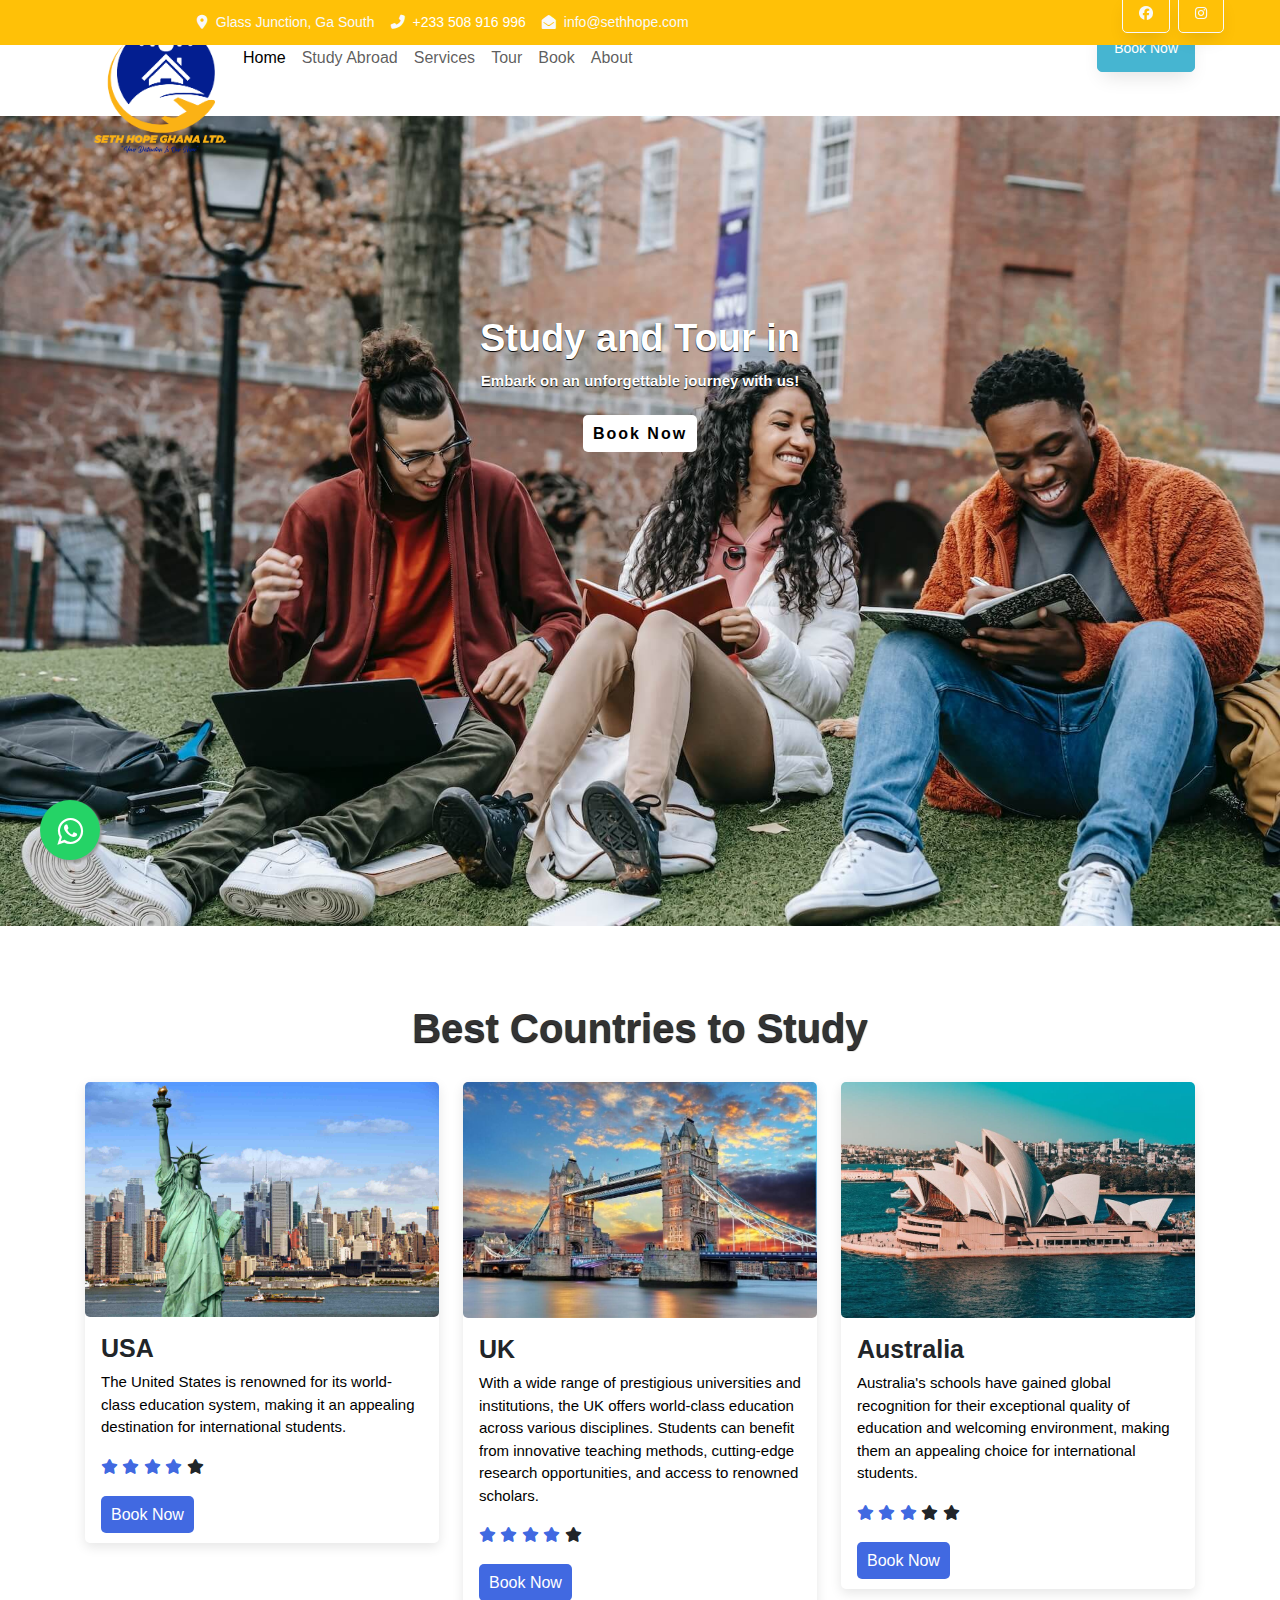
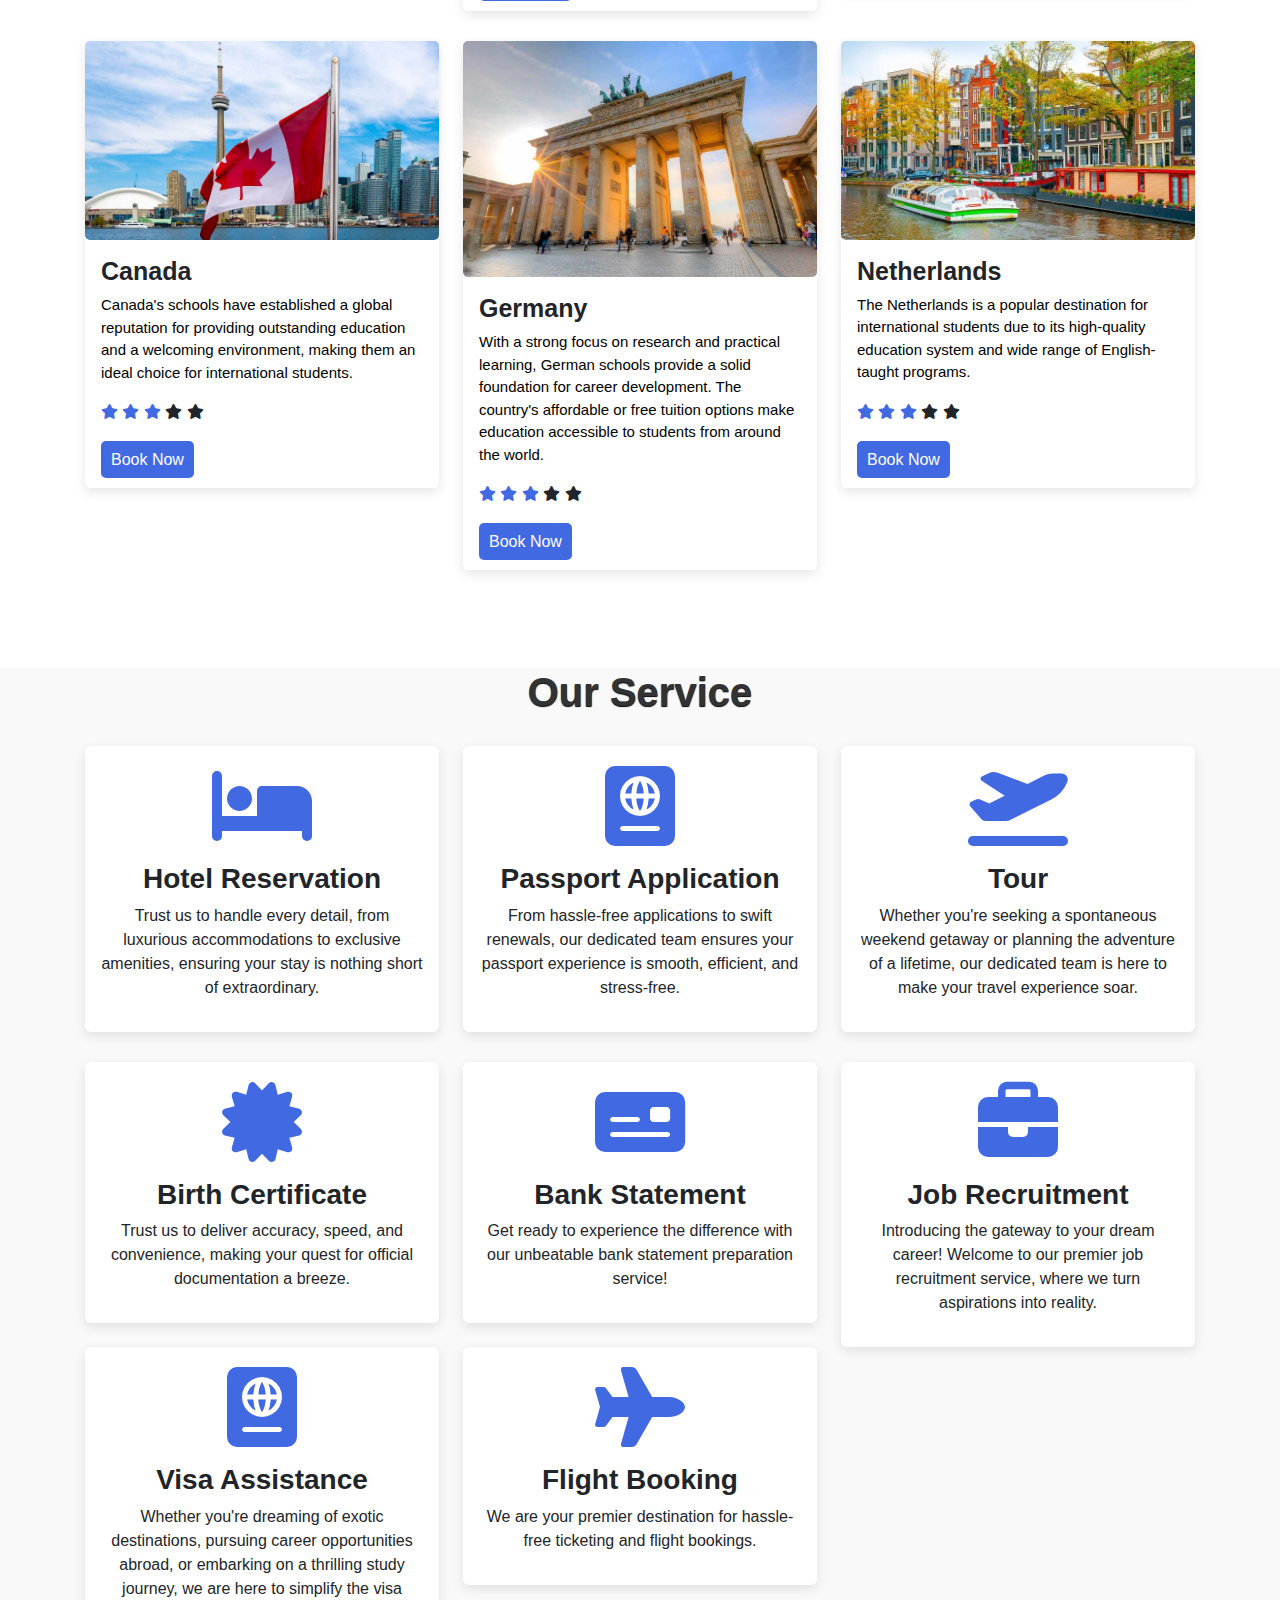
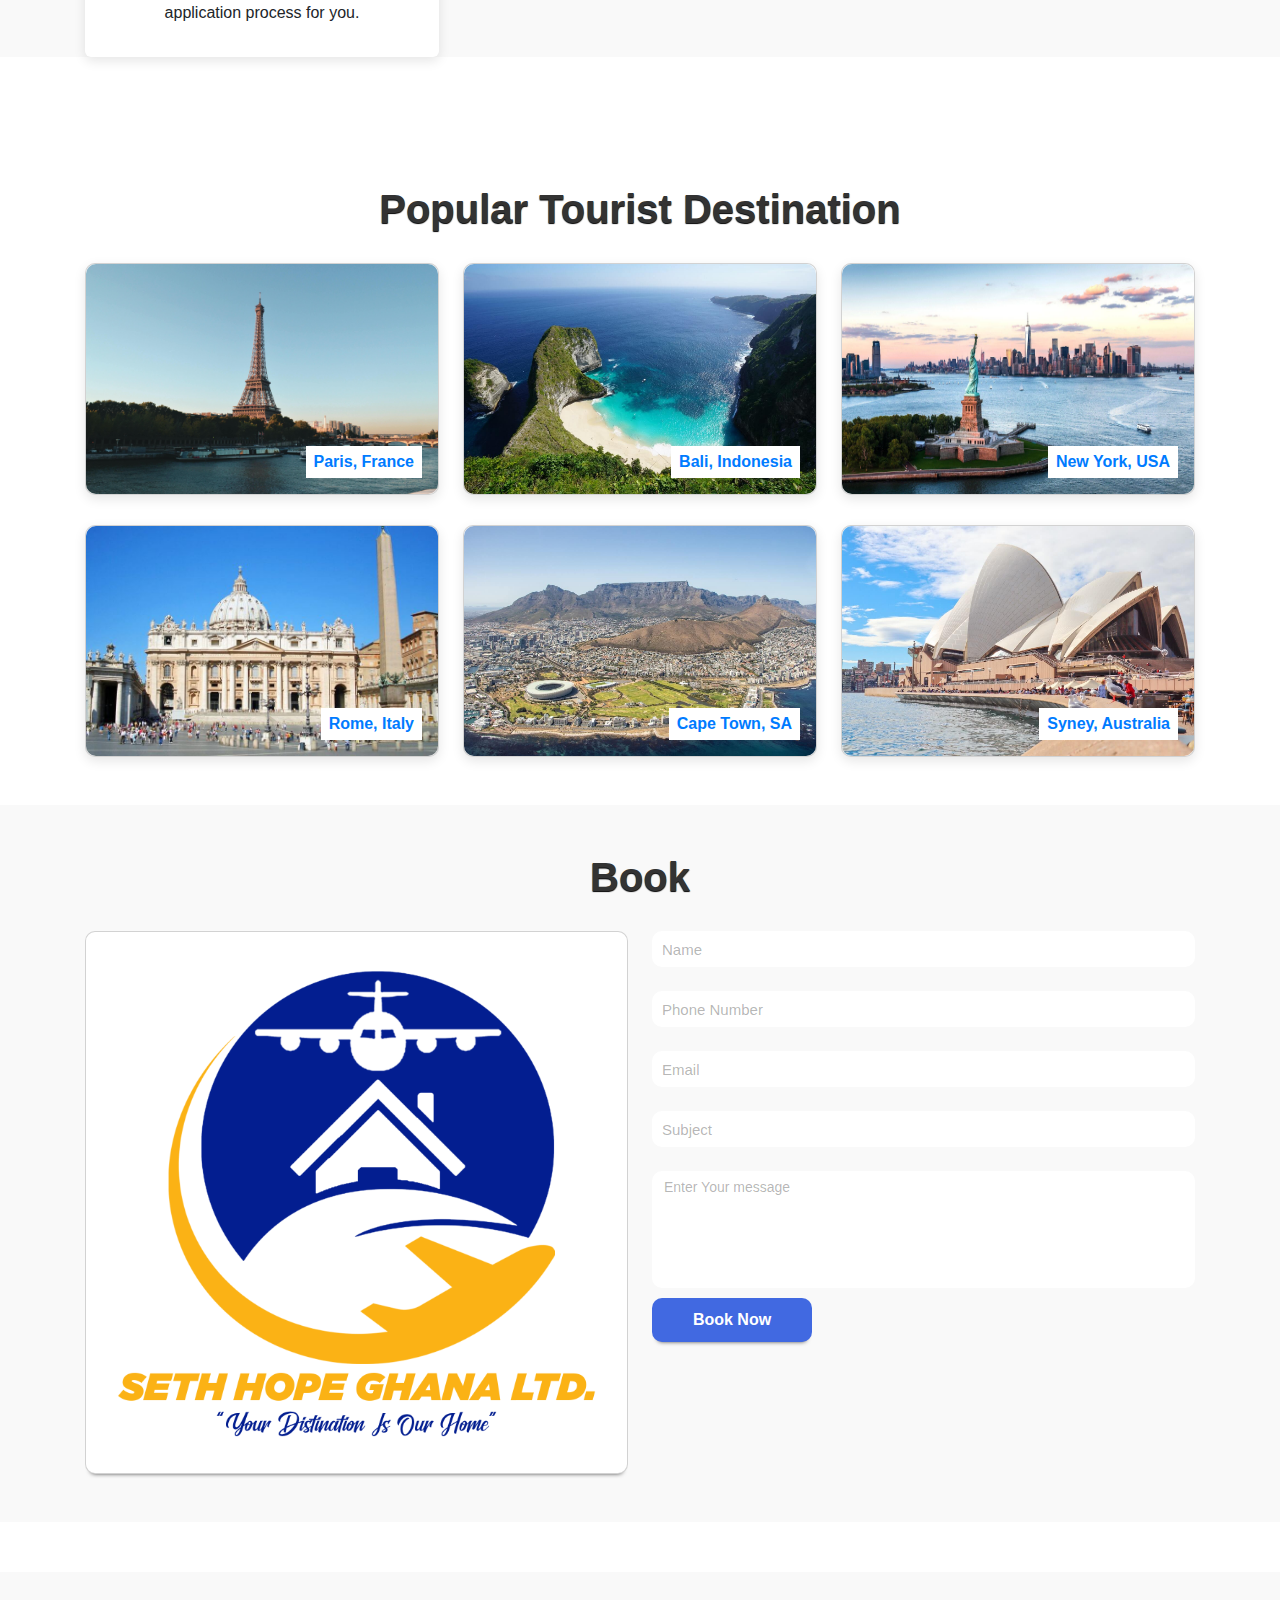
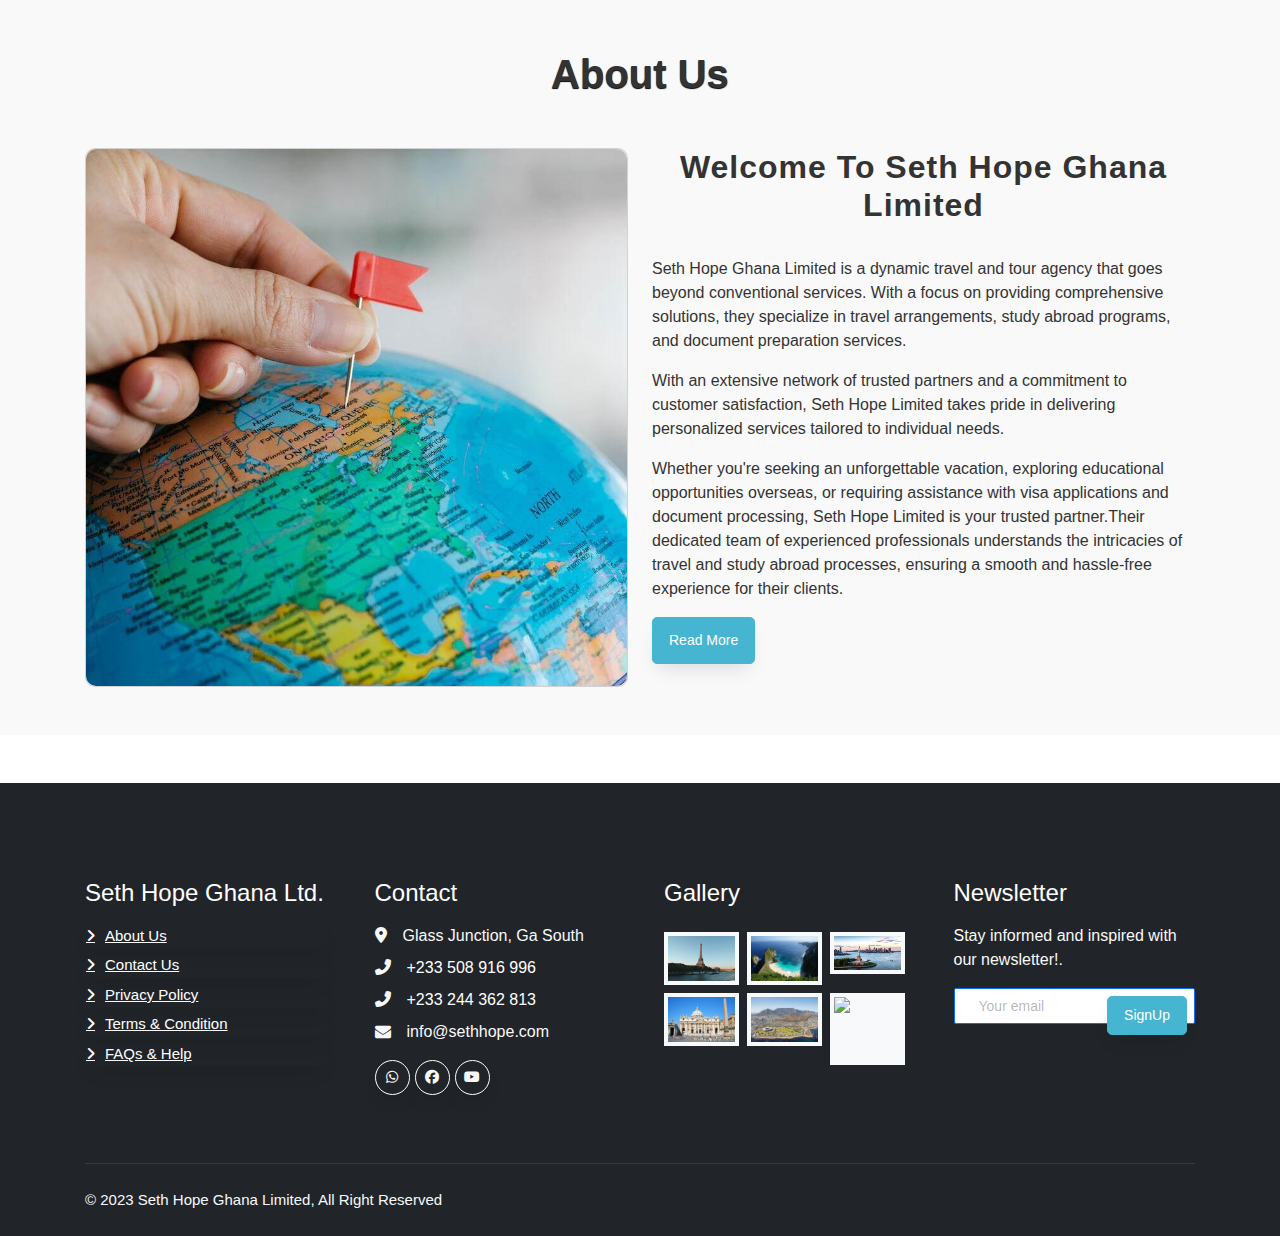
==== commit ebb05151: "Update" ====
--- a/index.html
+++ b/index.html
@@ -72,8 +72,8 @@
               </div>
           </div>
       </div>
-  </div>
-  <!-- Topbar End -->
+    </div>
+    <!-- Topbar End -->
 
     <!-- Navbar Start -->
     <nav class="navbar navbar-expand-lg " id="navbar">
@@ -104,7 +104,7 @@
               <li class="nav-item">
                 <a class="nav-link" href="#about">About</a>
               </li>
-            </ul>
+            </ul><br>
             <form class="d-flex">
               <!-- <input class="form-control me-2" type="text" placeholder="Search"> -->
               <a href="#book" class="btn btn-primary m" type="button" id="nav-book">Book Now</a>
--- a/css/style.css
+++ b/css/style.css
@@ -21,7 +21,7 @@
 
 
 /* Navbar Start */
-#navbar{
+/* #navbar{
     background: white;
     padding-top: 3%;
 }
@@ -66,7 +66,7 @@
 
 #nav-book{
     background-color: #4169e1;
-}
+} */
 
 /* Another */
 
